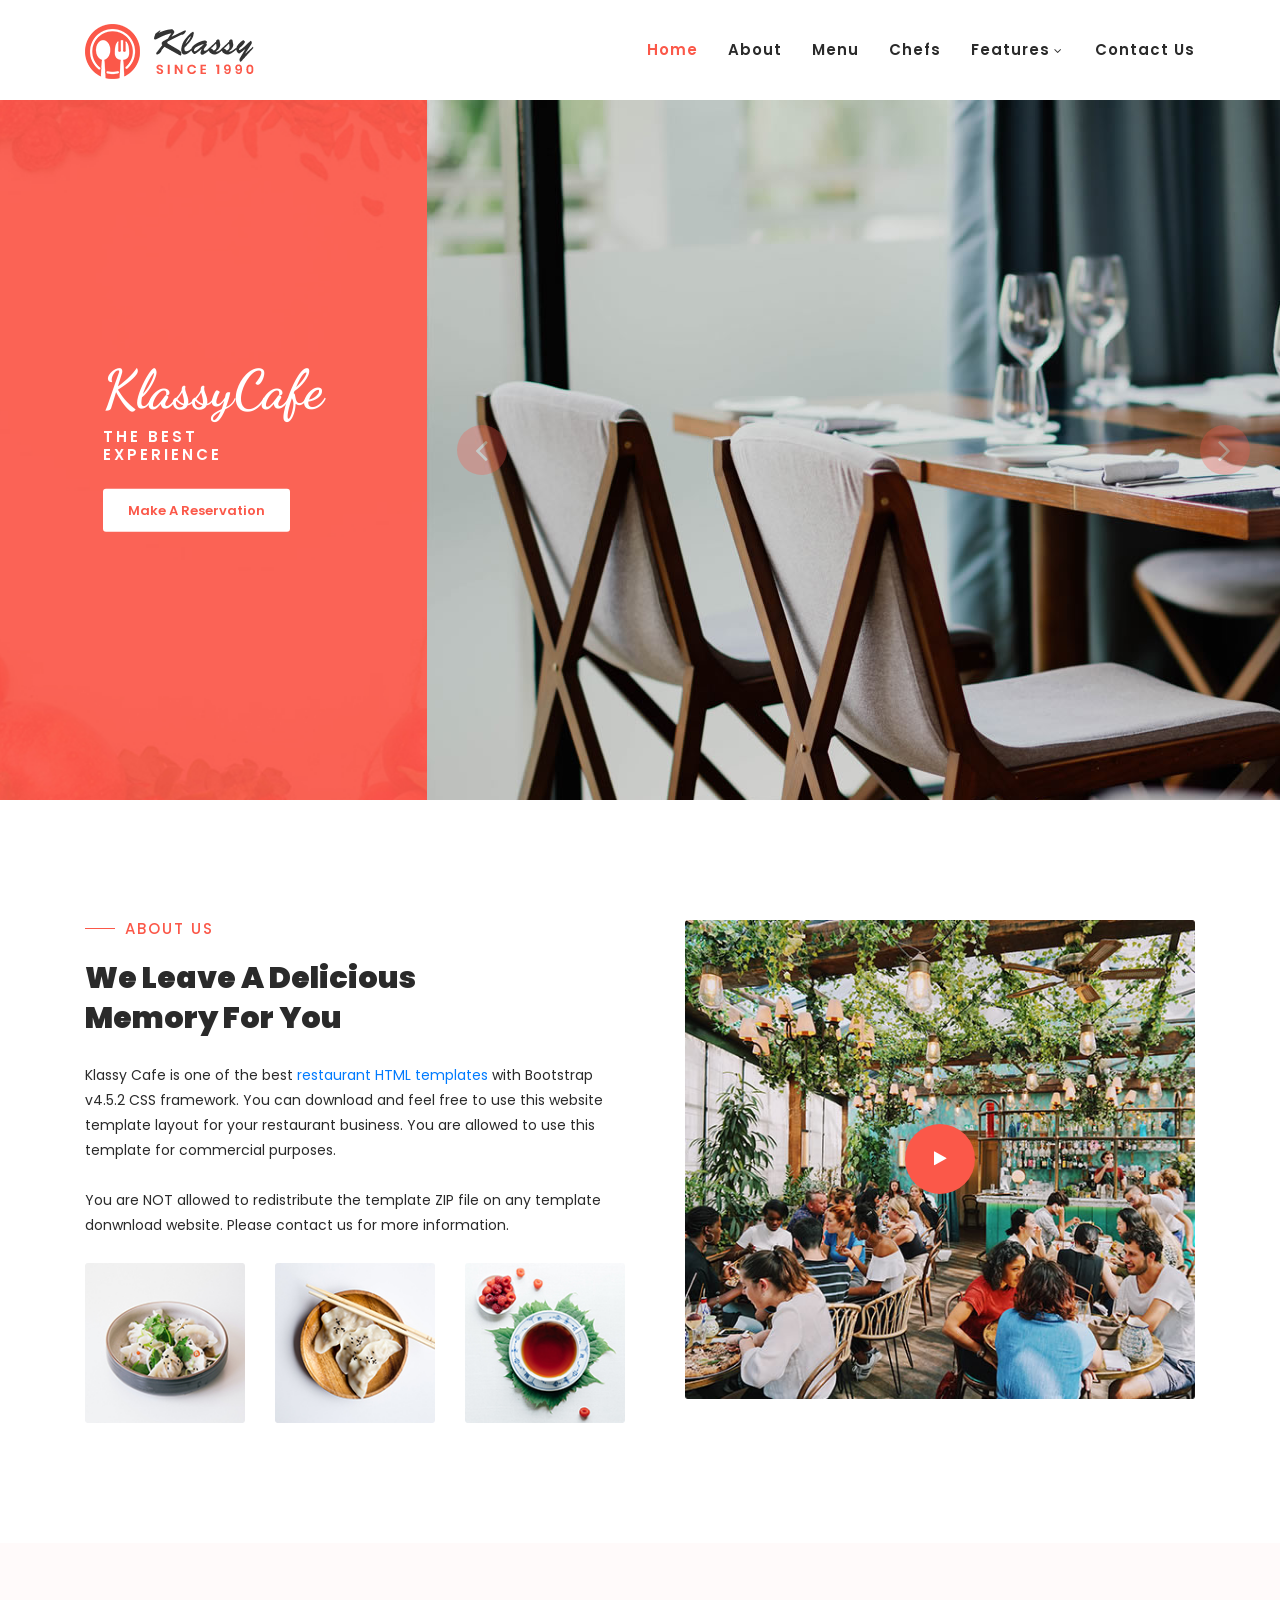
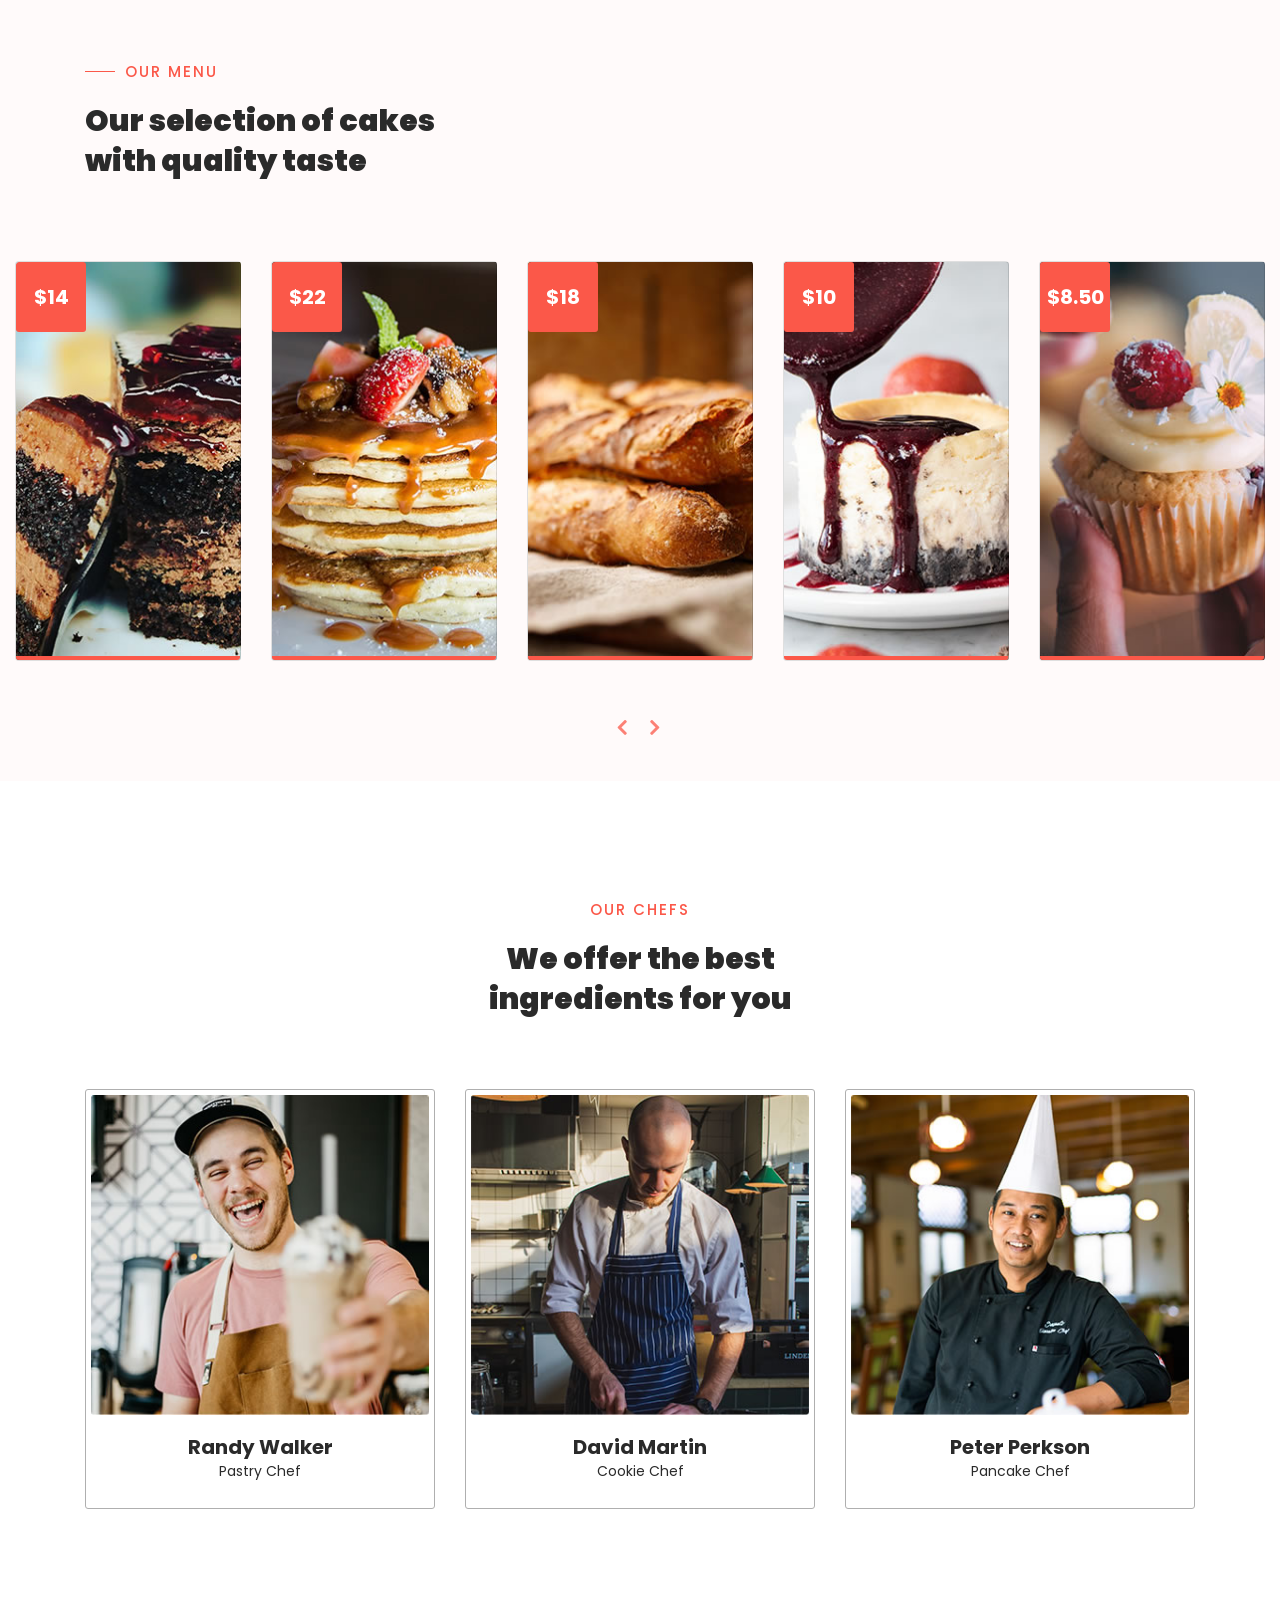
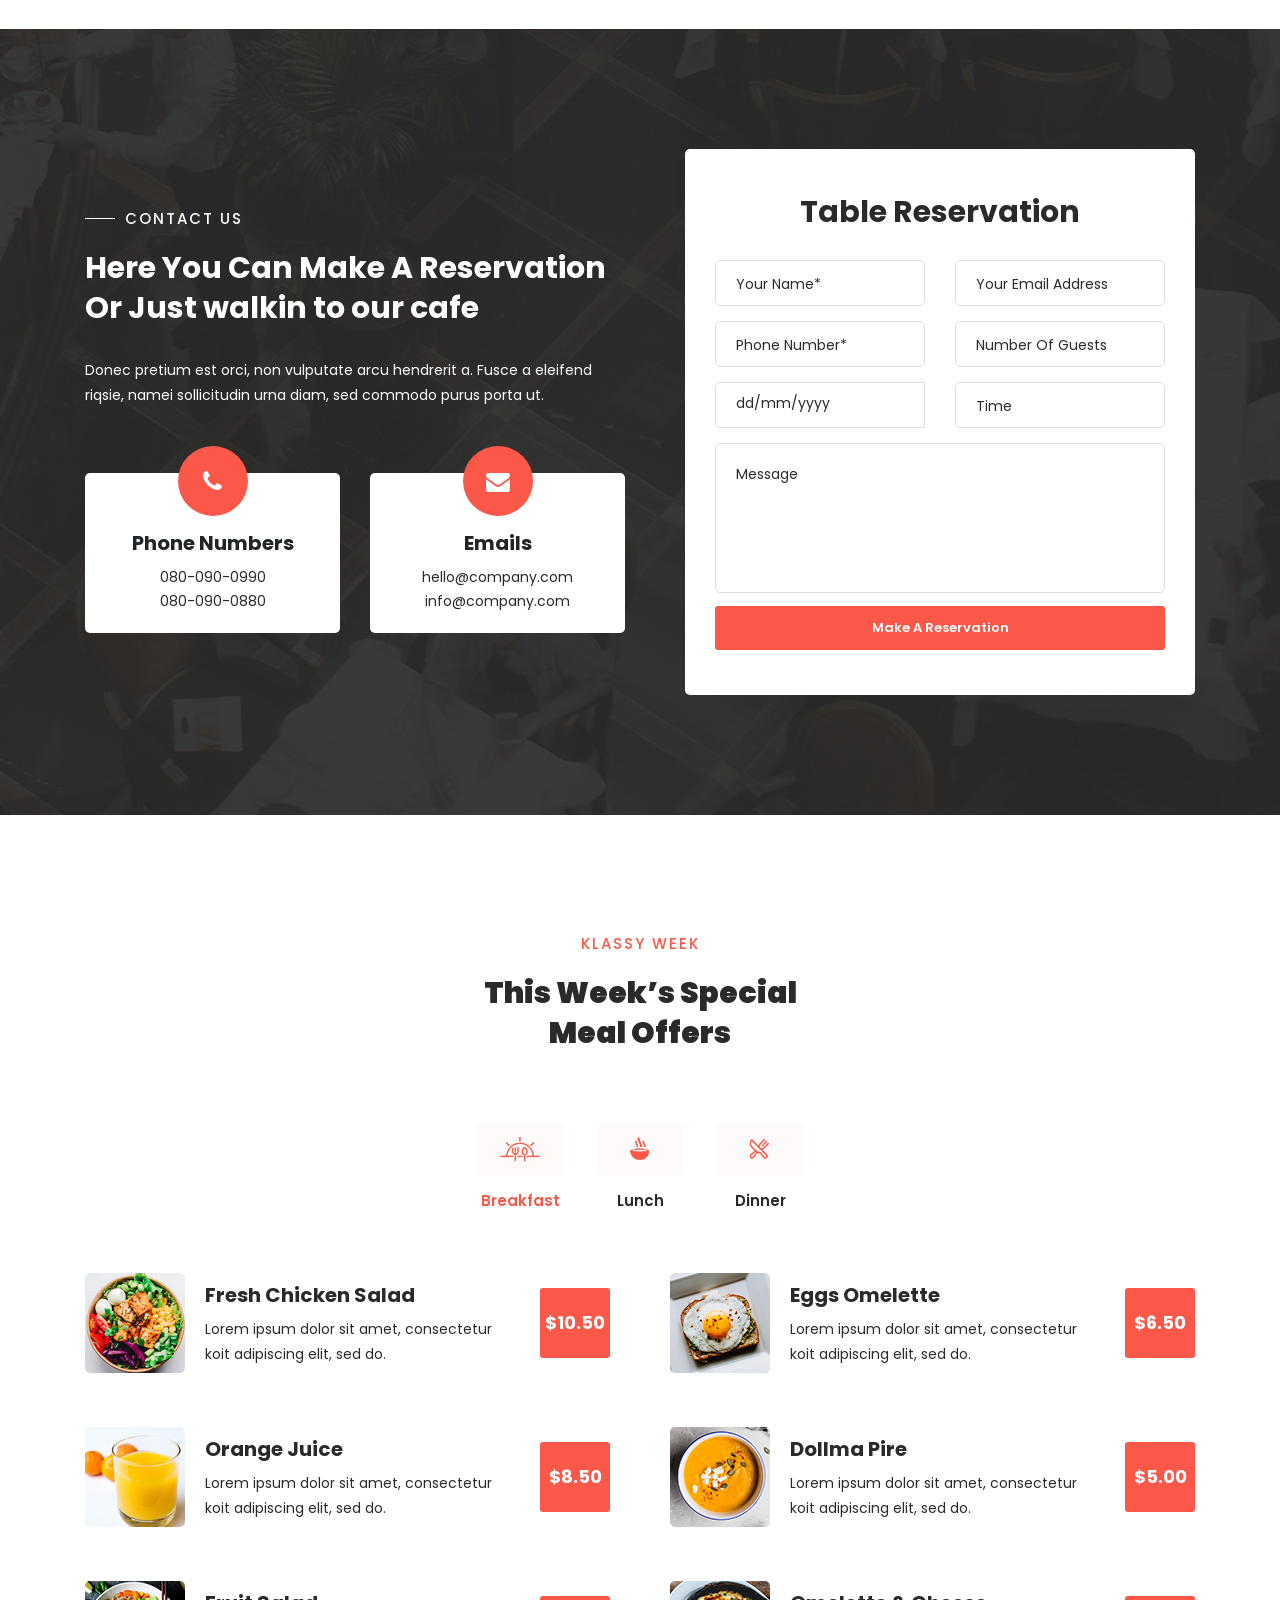
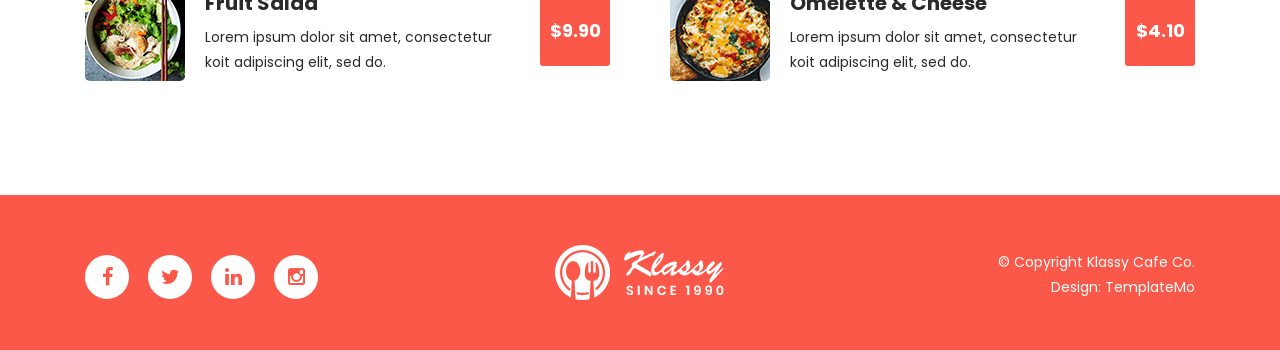
==== programmer/templatemo_558_klassy_cafe/index.html @ 910078c1 "Add files via upload" ====
<!DOCTYPE html>
<html lang="en">

  <head>

    <meta charset="utf-8">
    <meta name="viewport" content="width=device-width, initial-scale=1, shrink-to-fit=no">
    <meta name="description" content="">
    <meta name="author" content="">
    <link href="https://fonts.googleapis.com/css?family=Poppins:100,200,300,400,500,600,700,800,900&display=swap" rel="stylesheet">
    <link href="https://fonts.googleapis.com/css2?family=Dancing+Script:wght@400;500;600;700&display=swap" rel="stylesheet">

    <title>Klassy Cafe - Restaurant HTML Template</title>
<!--
    
TemplateMo 558 Klassy Cafe

https://templatemo.com/tm-558-klassy-cafe

-->
    <!-- Additional CSS Files -->
    <link rel="stylesheet" type="text/css" href="assets/css/bootstrap.min.css">

    <link rel="stylesheet" type="text/css" href="assets/css/font-awesome.css">

    <link rel="stylesheet" href="assets/css/templatemo-klassy-cafe.css">

    <link rel="stylesheet" href="assets/css/owl-carousel.css">

    <link rel="stylesheet" href="assets/css/lightbox.css">

    </head>
    
    <body>
    
    <!-- ***** Preloader Start ***** -->
    <div id="preloader">
        <div class="jumper">
            <div></div>
            <div></div>
            <div></div>
        </div>
    </div>  
    <!-- ***** Preloader End ***** -->
    
    
    <!-- ***** Header Area Start ***** -->
    <header class="header-area header-sticky">
        <div class="container">
            <div class="row">
                <div class="col-12">
                    <nav class="main-nav">
                        <!-- ***** Logo Start ***** -->
                        <a href="index.html" class="logo">
                            <img src="assets/images/klassy-logo.png" align="klassy cafe html template">
                        </a>
                        <!-- ***** Logo End ***** -->
                        <!-- ***** Menu Start ***** -->
                        <ul class="nav">
                            <li class="scroll-to-section"><a href="#top" class="active">Home</a></li>
                            <li class="scroll-to-section"><a href="#about">About</a></li>
                           	
                        <!-- 
                            <li class="submenu">
                                <a href="javascript:;">Drop Down</a>
                                <ul>
                                    <li><a href="#">Drop Down Page 1</a></li>
                                    <li><a href="#">Drop Down Page 2</a></li>
                                    <li><a href="#">Drop Down Page 3</a></li>
                                </ul>
                            </li>
                        -->
                            <li class="scroll-to-section"><a href="#menu">Menu</a></li>
                            <li class="scroll-to-section"><a href="#chefs">Chefs</a></li> 
                            <li class="submenu">
                                <a href="javascript:;">Features</a>
                                <ul>
                                    <li><a href="#">Features Page 1</a></li>
                                    <li><a href="#">Features Page 2</a></li>
                                    <li><a href="#">Features Page 3</a></li>
                                    <li><a href="#">Features Page 4</a></li>
                                </ul>
                            </li>
                            <!-- <li class=""><a rel="sponsored" href="https://templatemo.com" target="_blank">External URL</a></li> -->
                            <li class="scroll-to-section"><a href="#reservation">Contact Us</a></li> 
                        </ul>        
                        <a class='menu-trigger'>
                            <span>Menu</span>
                        </a>
                        <!-- ***** Menu End ***** -->
                    </nav>
                </div>
            </div>
        </div>
    </header>
    <!-- ***** Header Area End ***** -->

    <!-- ***** Main Banner Area Start ***** -->
    <div id="top">
        <div class="container-fluid">
            <div class="row">
                <div class="col-lg-4">
                    <div class="left-content">
                        <div class="inner-content">
                            <h4>KlassyCafe</h4>
                            <h6>THE BEST EXPERIENCE</h6>
                            <div class="main-white-button scroll-to-section">
                                <a href="#reservation">Make A Reservation</a>
                            </div>
                        </div>
                    </div>
                </div>
                <div class="col-lg-8">
                    <div class="main-banner header-text">
                        <div class="Modern-Slider">
                          <!-- Item -->
                          <div class="item">
                            <div class="img-fill">
                                <img src="assets/images/slide-01.jpg" alt="">
                            </div>
                          </div>
                          <!-- // Item -->
                          <!-- Item -->
                          <div class="item">
                            <div class="img-fill">
                                <img src="assets/images/slide-02.jpg" alt="">
                            </div>
                          </div>
                          <!-- // Item -->
                          <!-- Item -->
                          <div class="item">
                            <div class="img-fill">
                                <img src="assets/images/slide-03.jpg" alt="">
                            </div>
                          </div>
                          <!-- // Item -->
                        </div>
                    </div>
                </div>
            </div>
        </div>
    </div>
    <!-- ***** Main Banner Area End ***** -->

    <!-- ***** About Area Starts ***** -->
    <section class="section" id="about">
        <div class="container">
            <div class="row">
                <div class="col-lg-6 col-md-6 col-xs-12">
                    <div class="left-text-content">
                        <div class="section-heading">
                            <h6>About Us</h6>
                            <h2>We Leave A Delicious Memory For You</h2>
                        </div>
                        <p>Klassy Cafe is one of the best <a href="https://templatemo.com/tag/restaurant" target="_blank" rel="sponsored">restaurant HTML templates</a> with Bootstrap v4.5.2 CSS framework. You can download and feel free to use this website template layout for your restaurant business. You are allowed to use this template for commercial purposes. <br><br>You are NOT allowed to redistribute the template ZIP file on any template donwnload website. Please contact us for more information.</p>
                        <div class="row">
                            <div class="col-4">
                                <img src="assets/images/about-thumb-01.jpg" alt="">
                            </div>
                            <div class="col-4">
                                <img src="assets/images/about-thumb-02.jpg" alt="">
                            </div>
                            <div class="col-4">
                                <img src="assets/images/about-thumb-03.jpg" alt="">
                            </div>
                        </div>
                    </div>
                </div>
                <div class="col-lg-6 col-md-6 col-xs-12">
                    <div class="right-content">
                        <div class="thumb">
                            <a rel="nofollow" href="http://youtube.com"><i class="fa fa-play"></i></a>
                            <img src="assets/images/about-video-bg.jpg" alt="">
                        </div>
                    </div>
                </div>
            </div>
        </div>
    </section>
    <!-- ***** About Area Ends ***** -->

    <!-- ***** Menu Area Starts ***** -->
    <section class="section" id="menu">
        <div class="container">
            <div class="row">
                <div class="col-lg-4">
                    <div class="section-heading">
                        <h6>Our Menu</h6>
                        <h2>Our selection of cakes with quality taste</h2>
                    </div>
                </div>
            </div>
        </div>
        <div class="menu-item-carousel">
            <div class="col-lg-12">
                <div class="owl-menu-item owl-carousel">
                    <div class="item">
                        <div class='card card1'>
                            <div class="price"><h6>$14</h6></div>
                            <div class='info'>
                              <h1 class='title'>Chocolate Cake</h1>
                              <p class='description'>Lorem ipsum dolor sit amet, consectetur adipiscing elit, sedii do eiusmod teme.</p>
                              <div class="main-text-button">
                                  <div class="scroll-to-section"><a href="#reservation">Make Reservation <i class="fa fa-angle-down"></i></a></div>
                              </div>
                            </div>
                        </div>
                    </div>
                    <div class="item">
                        <div class='card card2'>
                            <div class="price"><h6>$22</h6></div>
                            <div class='info'>
                              <h1 class='title'>Klassy Pancake</h1>
                              <p class='description'>Lorem ipsum dolor sit amet, consectetur adipiscing elit, sedii do eiusmod teme.</p>
                              <div class="main-text-button">
                                  <div class="scroll-to-section"><a href="#reservation">Make Reservation <i class="fa fa-angle-down"></i></a></div>
                              </div>
                            </div>
                        </div>
                    </div>
                    <div class="item">
                        <div class='card card3'>
                            <div class="price"><h6>$18</h6></div>
                            <div class='info'>
                              <h1 class='title'>Tall Klassy Bread</h1>
                              <p class='description'>Lorem ipsum dolor sit amet, consectetur adipiscing elit, sedii do eiusmod teme.</p>
                              <div class="main-text-button">
                                  <div class="scroll-to-section"><a href="#reservation">Make Reservation <i class="fa fa-angle-down"></i></a></div>
                              </div>
                            </div>
                        </div>
                    </div>
                    <div class="item">
                        <div class='card card4'>
                            <div class="price"><h6>$10</h6></div>
                            <div class='info'>
                              <h1 class='title'>Blueberry CheeseCake</h1>
                              <p class='description'>Lorem ipsum dolor sit amet, consectetur adipiscing elit, sedii do eiusmod teme.</p>
                              <div class="main-text-button">
                                  <div class="scroll-to-section"><a href="#reservation">Make Reservation <i class="fa fa-angle-down"></i></a></div>
                              </div>
                            </div>
                        </div>
                    </div>
                    <div class="item">
                        <div class='card card5'>
                            <div class="price"><h6>$8.50</h6></div>
                            <div class='info'>
                              <h1 class='title'>Klassy Cup Cake</h1>
                              <p class='description'>Lorem ipsum dolor sit amet, consectetur adipiscing elit, sedii do eiusmod teme.</p>
                              <div class="main-text-button">
                                  <div class="scroll-to-section"><a href="#reservation">Make Reservation <i class="fa fa-angle-down"></i></a></div>
                              </div>
                            </div>
                        </div>
                    </div>
                    <div class="item">
                        <div class='card card3'>
                            <div class="price"><h6>$7.25</h6></div>
                            <div class='info'>
                              <h1 class='title'>Klassic Cake</h1>
                              <p class='description'>Lorem ipsum dolor sit amet, consectetur adipiscing elit, sedii do eiusmod teme.</p>
                              <div class="main-text-button">
                                  <div class="scroll-to-section"><a href="#reservation">Make Reservation <i class="fa fa-angle-down"></i></a></div>
                              </div>
                            </div>
                        </div>
                    </div>
                </div>
            </div>
        </div>
    </section>
    <!-- ***** Menu Area Ends ***** -->

    <!-- ***** Chefs Area Starts ***** -->
    <section class="section" id="chefs">
        <div class="container">
            <div class="row">
                <div class="col-lg-4 offset-lg-4 text-center">
                    <div class="section-heading">
                        <h6>Our Chefs</h6>
                        <h2>We offer the best ingredients for you</h2>
                    </div>
                </div>
            </div>
            <div class="row">
                <div class="col-lg-4">
                    <div class="chef-item">
                        <div class="thumb">
                            <div class="overlay"></div>
                            <ul class="social-icons">
                                <li><a href="#"><i class="fa fa-facebook"></i></a></li>
                                <li><a href="#"><i class="fa fa-twitter"></i></a></li>
                                <li><a href="#"><i class="fa fa-instagram"></i></a></li>
                            </ul>
                            <img src="assets/images/chefs-01.jpg" alt="Chef #1">
                        </div>
                        <div class="down-content">
                            <h4>Randy Walker</h4>
                            <span>Pastry Chef</span>
                        </div>
                    </div>
                </div>
                <div class="col-lg-4">
                    <div class="chef-item">
                        <div class="thumb">
                            <div class="overlay"></div>
                            <ul class="social-icons">
                                <li><a href="#"><i class="fa fa-facebook"></i></a></li>
                                <li><a href="#"><i class="fa fa-twitter"></i></a></li>
                                <li><a href="#"><i class="fa fa-behance"></i></a></li>
                            </ul>
                            <img src="assets/images/chefs-02.jpg" alt="Chef #2">
                        </div>
                        <div class="down-content">
                            <h4>David Martin</h4>
                            <span>Cookie Chef</span>
                        </div>
                    </div>
                </div>
                <div class="col-lg-4">
                    <div class="chef-item">
                        <div class="thumb">
                            <div class="overlay"></div>
                            <ul class="social-icons">
                                <li><a href="#"><i class="fa fa-facebook"></i></a></li>
                                <li><a href="#"><i class="fa fa-twitter"></i></a></li>
                                <li><a href="#"><i class="fa fa-google"></i></a></li>
                            </ul>
                            <img src="assets/images/chefs-03.jpg" alt="Chef #3">
                        </div>
                        <div class="down-content">
                            <h4>Peter Perkson</h4>
                            <span>Pancake Chef</span>
                        </div>
                    </div>
                </div>
            </div>
        </div>
    </section>
    <!-- ***** Chefs Area Ends ***** -->

    <!-- ***** Reservation Us Area Starts ***** -->
    <section class="section" id="reservation">
        <div class="container">
            <div class="row">
                <div class="col-lg-6 align-self-center">
                    <div class="left-text-content">
                        <div class="section-heading">
                            <h6>Contact Us</h6>
                            <h2>Here You Can Make A Reservation Or Just walkin to our cafe</h2>
                        </div>
                        <p>Donec pretium est orci, non vulputate arcu hendrerit a. Fusce a eleifend riqsie, namei sollicitudin urna diam, sed commodo purus porta ut.</p>
                        <div class="row">
                            <div class="col-lg-6">
                                <div class="phone">
                                    <i class="fa fa-phone"></i>
                                    <h4>Phone Numbers</h4>
                                    <span><a href="#">080-090-0990</a><br><a href="#">080-090-0880</a></span>
                                </div>
                            </div>
                            <div class="col-lg-6">
                                <div class="message">
                                    <i class="fa fa-envelope"></i>
                                    <h4>Emails</h4>
                                    <span><a href="#">hello@company.com</a><br><a href="#">info@company.com</a></span>
                                </div>
                            </div>
                        </div>
                    </div>
                </div>
                <div class="col-lg-6">
                    <div class="contact-form">
                        <form id="contact" action="" method="post">
                          <div class="row">
                            <div class="col-lg-12">
                                <h4>Table Reservation</h4>
                            </div>
                            <div class="col-lg-6 col-sm-12">
                              <fieldset>
                                <input name="name" type="text" id="name" placeholder="Your Name*" required="">
                              </fieldset>
                            </div>
                            <div class="col-lg-6 col-sm-12">
                              <fieldset>
                              <input name="email" type="text" id="email" pattern="[^ @]*@[^ @]*" placeholder="Your Email Address" required="">
                            </fieldset>
                            </div>
                            <div class="col-lg-6 col-sm-12">
                              <fieldset>
                                <input name="phone" type="text" id="phone" placeholder="Phone Number*" required="">
                              </fieldset>
                            </div>
                            <div class="col-md-6 col-sm-12">
                              <fieldset>
                                <select value="number-guests" name="number-guests" id="number-guests">
                                    <option value="number-guests">Number Of Guests</option>
                                    <option name="1" id="1">1</option>
                                    <option name="2" id="2">2</option>
                                    <option name="3" id="3">3</option>
                                    <option name="4" id="4">4</option>
                                    <option name="5" id="5">5</option>
                                    <option name="6" id="6">6</option>
                                    <option name="7" id="7">7</option>
                                    <option name="8" id="8">8</option>
                                    <option name="9" id="9">9</option>
                                    <option name="10" id="10">10</option>
                                    <option name="11" id="11">11</option>
                                    <option name="12" id="12">12</option>
                                </select>
                              </fieldset>
                            </div>
                            <div class="col-lg-6">
                                <div id="filterDate2">    
                                  <div class="input-group date" data-date-format="dd/mm/yyyy">
                                    <input  name="date" id="date" type="text" class="form-control" placeholder="dd/mm/yyyy">
                                    <div class="input-group-addon" >
                                      <span class="glyphicon glyphicon-th"></span>
                                    </div>
                                  </div>
                                </div>   
                            </div>
                            <div class="col-md-6 col-sm-12">
                              <fieldset>
                                <select value="time" name="time" id="time">
                                    <option value="time">Time</option>
                                    <option name="Breakfast" id="Breakfast">Breakfast</option>
                                    <option name="Lunch" id="Lunch">Lunch</option>
                                    <option name="Dinner" id="Dinner">Dinner</option>
                                </select>
                              </fieldset>
                            </div>
                            <div class="col-lg-12">
                              <fieldset>
                                <textarea name="message" rows="6" id="message" placeholder="Message" required=""></textarea>
                              </fieldset>
                            </div>
                            <div class="col-lg-12">
                              <fieldset>
                                <button type="submit" id="form-submit" class="main-button-icon">Make A Reservation</button>
                              </fieldset>
                            </div>
                          </div>
                        </form>
                    </div>
                </div>
            </div>
        </div>
    </section>
    <!-- ***** Reservation Area Ends ***** -->

    <!-- ***** Menu Area Starts ***** -->
    <section class="section" id="offers">
        <div class="container">
            <div class="row">
                <div class="col-lg-4 offset-lg-4 text-center">
                    <div class="section-heading">
                        <h6>Klassy Week</h6>
                        <h2>This Week’s Special Meal Offers</h2>
                    </div>
                </div>
            </div>
            <div class="row">
                <div class="col-lg-12">
                    <div class="row" id="tabs">
                        <div class="col-lg-12">
                            <div class="heading-tabs">
                                <div class="row">
                                    <div class="col-lg-6 offset-lg-3">
                                        <ul>
                                          <li><a href='#tabs-1'><img src="assets/images/tab-icon-01.png" alt="">Breakfast</a></li>
                                          <li><a href='#tabs-2'><img src="assets/images/tab-icon-02.png" alt="">Lunch</a></a></li>
                                          <li><a href='#tabs-3'><img src="assets/images/tab-icon-03.png" alt="">Dinner</a></a></li>
                                        </ul>
                                    </div>
                                </div>
                            </div>
                        </div>
                        <div class="col-lg-12">
                            <section class='tabs-content'>
                                <article id='tabs-1'>
                                    <div class="row">
                                        <div class="col-lg-6">
                                            <div class="row">
                                                <div class="left-list">
                                                    <div class="col-lg-12">
                                                        <div class="tab-item">
                                                            <img src="assets/images/tab-item-01.png" alt="">
                                                            <h4>Fresh Chicken Salad</h4>
                                                            <p>Lorem ipsum dolor sit amet, consectetur koit adipiscing elit, sed do.</p>
                                                            <div class="price">
                                                                <h6>$10.50</h6>
                                                            </div>
                                                        </div>
                                                    </div>
                                                    <div class="col-lg-12">
                                                        <div class="tab-item">
                                                            <img src="assets/images/tab-item-02.png" alt="">
                                                            <h4>Orange Juice</h4>
                                                            <p>Lorem ipsum dolor sit amet, consectetur koit adipiscing elit, sed do.</p>
                                                            <div class="price">
                                                                <h6>$8.50</h6>
                                                            </div>
                                                        </div>
                                                    </div>
                                                    <div class="col-lg-12">
                                                        <div class="tab-item">
                                                            <img src="assets/images/tab-item-03.png" alt="">
                                                            <h4>Fruit Salad</h4>
                                                            <p>Lorem ipsum dolor sit amet, consectetur koit adipiscing elit, sed do.</p>
                                                            <div class="price">
                                                                <h6>$9.90</h6>
                                                            </div>
                                                        </div>
                                                    </div>
                                                </div>
                                            </div>
                                        </div>
                                        <div class="col-lg-6">
                                            <div class="row">
                                                <div class="right-list">
                                                    <div class="col-lg-12">
                                                        <div class="tab-item">
                                                            <img src="assets/images/tab-item-04.png" alt="">
                                                            <h4>Eggs Omelette</h4>
                                                            <p>Lorem ipsum dolor sit amet, consectetur koit adipiscing elit, sed do.</p>
                                                            <div class="price">
                                                                <h6>$6.50</h6>
                                                            </div>
                                                        </div>
                                                    </div>
                                                    <div class="col-lg-12">
                                                        <div class="tab-item">
                                                            <img src="assets/images/tab-item-05.png" alt="">
                                                            <h4>Dollma Pire</h4>
                                                            <p>Lorem ipsum dolor sit amet, consectetur koit adipiscing elit, sed do.</p>
                                                            <div class="price">
                                                                <h6>$5.00</h6>
                                                            </div>
                                                        </div>
                                                    </div>
                                                    <div class="col-lg-12">
                                                        <div class="tab-item">
                                                            <img src="assets/images/tab-item-06.png" alt="">
                                                            <h4>Omelette & Cheese</h4>
                                                            <p>Lorem ipsum dolor sit amet, consectetur koit adipiscing elit, sed do.</p>
                                                            <div class="price">
                                                                <h6>$4.10</h6>
                                                            </div>
                                                        </div>
                                                    </div>
                                                </div>
                                            </div>
                                        </div>
                                    </div>
                                </article>  
                                <article id='tabs-2'>
                                    <div class="row">
                                        <div class="col-lg-6">
                                            <div class="row">
                                                <div class="left-list">
                                                    <div class="col-lg-12">
                                                        <div class="tab-item">
                                                            <img src="assets/images/tab-item-04.png" alt="">
                                                            <h4>Eggs Omelette</h4>
                                                            <p>Lorem ipsum dolor sit amet, consectetur koit adipiscing elit, sed do.</p>
                                                            <div class="price">
                                                                <h6>$14</h6>
                                                            </div>
                                                        </div>
                                                    </div>
                                                    <div class="col-lg-12">
                                                        <div class="tab-item">
                                                            <img src="assets/images/tab-item-05.png" alt="">
                                                            <h4>Dollma Pire</h4>
                                                            <p>Lorem ipsum dolor sit amet, consectetur koit adipiscing elit, sed do.</p>
                                                            <div class="price">
                                                                <h6>$18</h6>
                                                            </div>
                                                        </div>
                                                    </div>
                                                    <div class="col-lg-12">
                                                        <div class="tab-item">
                                                            <img src="assets/images/tab-item-06.png" alt="">
                                                            <h4>Omelette & Cheese</h4>
                                                            <p>Lorem ipsum dolor sit amet, consectetur koit adipiscing elit, sed do.</p>
                                                            <div class="price">
                                                                <h6>$22</h6>
                                                            </div>
                                                        </div>
                                                    </div>
                                                </div>
                                            </div>
                                        </div>
                                        <div class="col-lg-6">
                                            <div class="row">
                                                <div class="right-list">
                                                    <div class="col-lg-12">
                                                        <div class="tab-item">
                                                            <img src="assets/images/tab-item-01.png" alt="">
                                                            <h4>Fresh Chicken Salad</h4>
                                                            <p>Lorem ipsum dolor sit amet, consectetur koit adipiscing elit, sed do.</p>
                                                            <div class="price">
                                                                <h6>$10</h6>
                                                            </div>
                                                        </div>
                                                    </div>
                                                    <div class="col-lg-12">
                                                        <div class="tab-item">
                                                            <img src="assets/images/tab-item-02.png" alt="">
                                                            <h4>Orange Juice</h4>
                                                            <p>Lorem ipsum dolor sit amet, consectetur koit adipiscing elit, sed do.</p>
                                                            <div class="price">
                                                                <h6>$20</h6>
                                                            </div>
                                                        </div>
                                                    </div>
                                                    <div class="col-lg-12">
                                                        <div class="tab-item">
                                                            <img src="assets/images/tab-item-03.png" alt="">
                                                            <h4>Fruit Salad</h4>
                                                            <p>Lorem ipsum dolor sit amet, consectetur koit adipiscing elit, sed do.</p>
                                                            <div class="price">
                                                                <h6>$30</h6>
                                                            </div>
                                                        </div>
                                                    </div>
                                                </div>
                                            </div>
                                        </div>
                                    </div>
                                </article>  
                                <article id='tabs-3'>
                                    <div class="row">
                                        <div class="col-lg-6">
                                            <div class="row">
                                                <div class="left-list">
                                                    <div class="col-lg-12">
                                                        <div class="tab-item">
                                                            <img src="assets/images/tab-item-05.png" alt="">
                                                            <h4>Eggs Omelette</h4>
                                                            <p>Lorem ipsum dolor sit amet, consectetur koit adipiscing elit, sed do.</p>
                                                            <div class="price">
                                                                <h6>$14</h6>
                                                            </div>
                                                        </div>
                                                    </div>
                                                    <div class="col-lg-12">
                                                        <div class="tab-item">
                                                            <img src="assets/images/tab-item-03.png" alt="">
                                                            <h4>Orange Juice</h4>
                                                            <p>Lorem ipsum dolor sit amet, consectetur koit adipiscing elit, sed do.</p>
                                                            <div class="price">
                                                                <h6>$18</h6>
                                                            </div>
                                                        </div>
                                                    </div>
                                                    <div class="col-lg-12">
                                                        <div class="tab-item">
                                                            <img src="assets/images/tab-item-02.png" alt="">
                                                            <h4>Fruit Salad</h4>
                                                            <p>Lorem ipsum dolor sit amet, consectetur koit adipiscing elit, sed do.</p>
                                                            <div class="price">
                                                                <h6>$10</h6>
                                                            </div>
                                                        </div>
                                                    </div>
                                                </div>
                                            </div>
                                        </div>
                                        <div class="col-lg-6">
                                            <div class="row">
                                                <div class="right-list">
                                                    <div class="col-lg-12">
                                                        <div class="tab-item">
                                                            <img src="assets/images/tab-item-06.png" alt="">
                                                            <h4>Fresh Chicken Salad</h4>
                                                            <p>Lorem ipsum dolor sit amet, consectetur koit adipiscing elit, sed do.</p>
                                                            <div class="price">
                                                                <h6>$8.50</h6>
                                                            </div>
                                                        </div>
                                                    </div>
                                                    <div class="col-lg-12">
                                                        <div class="tab-item">
                                                            <img src="assets/images/tab-item-01.png" alt="">
                                                            <h4>Dollma Pire</h4>
                                                            <p>Lorem ipsum dolor sit amet, consectetur koit adipiscing elit, sed do.</p>
                                                            <div class="price">
                                                                <h6>$9</h6>
                                                            </div>
                                                        </div>
                                                    </div>
                                                    <div class="col-lg-12">
                                                        <div class="tab-item">
                                                            <img src="assets/images/tab-item-04.png" alt="">
                                                            <h4>Omelette & Cheese</h4>
                                                            <p>Lorem ipsum dolor sit amet, consectetur koit adipiscing elit, sed do.</p>
                                                            <div class="price">
                                                                <h6>$11</h6>
                                                            </div>
                                                        </div>
                                                    </div>
                                                </div>
                                            </div>
                                        </div>
                                    </div>
                                </article>   
                            </section>
                        </div>
                    </div>
                </div>
            </div>
        </div>
    </section>
    <!-- ***** Chefs Area Ends ***** --> 
    
    <!-- ***** Footer Start ***** -->
    <footer>
        <div class="container">
            <div class="row">
                <div class="col-lg-4 col-xs-12">
                    <div class="right-text-content">
                            <ul class="social-icons">
                                <li><a href="#"><i class="fa fa-facebook"></i></a></li>
                                <li><a href="#"><i class="fa fa-twitter"></i></a></li>
                                <li><a href="#"><i class="fa fa-linkedin"></i></a></li>
                                <li><a href="#"><i class="fa fa-instagram"></i></a></li>
                            </ul>
                    </div>
                </div>
                <div class="col-lg-4">
                    <div class="logo">
                        <a href="index.html"><img src="assets/images/white-logo.png" alt=""></a>
                    </div>
                </div>
                <div class="col-lg-4 col-xs-12">
                    <div class="left-text-content">
                        <p>© Copyright Klassy Cafe Co.
                        
                        <br>Design: TemplateMo</p>
                    </div>
                </div>
            </div>
        </div>
    </footer>

    <!-- jQuery -->
    <script src="assets/js/jquery-2.1.0.min.js"></script>

    <!-- Bootstrap -->
    <script src="assets/js/popper.js"></script>
    <script src="assets/js/bootstrap.min.js"></script>

    <!-- Plugins -->
    <script src="assets/js/owl-carousel.js"></script>
    <script src="assets/js/accordions.js"></script>
    <script src="assets/js/datepicker.js"></script>
    <script src="assets/js/scrollreveal.min.js"></script>
    <script src="assets/js/waypoints.min.js"></script>
    <script src="assets/js/jquery.counterup.min.js"></script>
    <script src="assets/js/imgfix.min.js"></script> 
    <script src="assets/js/slick.js"></script> 
    <script src="assets/js/lightbox.js"></script> 
    <script src="assets/js/isotope.js"></script> 
    
    <!-- Global Init -->
    <script src="assets/js/custom.js"></script>
    <script>

        $(function() {
            var selectedClass = "";
            $("p").click(function(){
            selectedClass = $(this).attr("data-rel");
            $("#portfolio").fadeTo(50, 0.1);
                $("#portfolio div").not("."+selectedClass).fadeOut();
            setTimeout(function() {
              $("."+selectedClass).fadeIn();
              $("#portfolio").fadeTo(50, 1);
            }, 500);
                
            });
        });

    </script>
  </body>
</html>
---- programmer/templatemo_558_klassy_cafe/assets/css/templatemo-klassy-cafe.css ----
/*

TemplateMo 558 Klassy Cafe

https://templatemo.com/tm-558-klassy-cafe

*/

/* ---------------------------------------------
Table of contents
------------------------------------------------
01. font & reset css
02. reset
03. global styles
04. header
05. banner
06. features
07. testimonials
08. contact
09. footer
10. preloader
11. search
12. portfolio

--------------------------------------------- */
/* 
---------------------------------------------
font & reset css
--------------------------------------------- 
*/
@import url("https://fonts.googleapis.com/css?family=Poppins:100,200,300,400,500,600,700,800,900");
/* 
---------------------------------------------
reset
--------------------------------------------- 
*/
html, body, div, span, applet, object, iframe, h1, h2, h3, h4, h5, h6, p, blockquote, div
pre, a, abbr, acronym, address, big, cite, code, del, dfn, em, font, img, ins, kbd, q,
s, samp, small, strike, strong, sub, sup, tt, var, b, u, i, center, dl, dt, dd, ol, ul, li,
figure, header, nav, section, article, aside, footer, figcaption {
  margin: 0;
  padding: 0;
  border: 0;
  outline: 0;
}

.clearfix:after {
  content: ".";
  display: block;
  clear: both;
  visibility: hidden;
  line-height: 0;
  height: 0;
}

.clearfix {
  display: inline-block;
}

html[xmlns] .clearfix {
  display: block;
}

* html .clearfix {
  height: 1%;
}

ul, li {
  padding: 0;
  margin: 0;
  list-style: none;
}

header, nav, section, article, aside, footer, hgroup {
  display: block;
}

* {
  box-sizing: border-box;
}

html, body {
  font-family: 'Poppins', sans-serif;
  font-weight: 400;
  background-color: #fff;
  font-size: 16px;
  -ms-text-size-adjust: 100%;
  -webkit-font-smoothing: antialiased;
  -moz-osx-font-smoothing: grayscale;
}

a {
  text-decoration: none !important;
}

h1, h2, h3, h4, h5, h6 {
  margin-top: 0px;
  margin-bottom: 0px;
}

ul {
  margin-bottom: 0px;
}

p {
  font-size: 14px;
  line-height: 25px;
  color: #2a2a2a;
}

/* 
---------------------------------------------
global styles
--------------------------------------------- 
*/
html,
body {
  background: #fff;
  font-family: 'Poppins', sans-serif;
}

::selection {
  background: #fb5849;
  color: #fff;
}

::-moz-selection {
  background: #fb5849;
  color: #fff;
}

@media (max-width: 991px) {
  html, body {
    overflow-x: hidden;
  }
  .mobile-top-fix {
    margin-top: 30px;
    margin-bottom: 0px;
  }
  .mobile-bottom-fix {
    margin-bottom: 30px;
  }
  .mobile-bottom-fix-big {
    margin-bottom: 60px;
  }
}

.main-white-button a {
  font-size: 13px;
  color: #fb5849;
  background-color: #fff;
  padding: 12px 25px;
  display: inline-block;
  border-radius: 3px;
  font-weight: 600;
  transition: all .3s;
}

.main-white-button a:hover {
  opacity: 0.9;
}

.main-text-button a {
  font-size: 13px;
  color: #fff;
  font-weight: 600;
  transition: all .3s;
}

.main-text-button a:hover {
  opacity: 0.9;
}

.section-heading h6 {
  position: relative;
  font-size: 15px;
  color: #fb5849;
  font-weight: 500;
  letter-spacing: 2px;
  text-transform: uppercase;
  padding-left: 40px;
}

.section-heading h6:before {
  width: 30px;
  height: 1px;
  content: '';
  position: absolute;
  left: 0;
  top: 8px;
  background-color: #fb5849;
}

.section-heading h2 {
  line-height: 40px;
  margin-top: 20px;
  margin-bottom: 25px; 
  font-size: 30px;
  font-weight: 900;
  color: #2a2a2a;
}


/* 
---------------------------------------------
header
--------------------------------------------- 
*/

.background-header {
  background-color: #fff;
  height: 80px!important;
  position: fixed!important;
  top: 0px;
  left: 0px;
  right: 0px;
  box-shadow: 0px 0px 10px rgba(0,0,0,0.15)!important;
}

.background-header .logo,
.background-header .main-nav .nav li a {
  color: #1e1e1e!important;
}

.background-header .main-nav .nav li:hover a {
  color: #fb5849!important;
}

.background-header .nav li a.active {
  color: #fb5849!important;
}

.header-area {
  background-color: #fff;
  position: absolute;
  top: 0px;
  left: 0px;
  right: 0px;
  z-index: 100;
  height: 100px;
  -webkit-transition: all .5s ease 0s;
  -moz-transition: all .5s ease 0s;
  -o-transition: all .5s ease 0s;
  transition: all .5s ease 0s;
}

.header-area .main-nav {
  min-height: 80px;
  background: transparent;
}

.header-area .main-nav .logo {
  line-height: 100px;
  color: #fff;
  font-size: 28px;
  font-weight: 700;
  text-transform: uppercase;
  letter-spacing: 2px;
  float: left;
  -webkit-transition: all 0.3s ease 0s;
  -moz-transition: all 0.3s ease 0s;
  -o-transition: all 0.3s ease 0s;
  transition: all 0.3s ease 0s;
}

.background-header .main-nav .logo {
  line-height: 75px;
}

.background-header .nav {
  margin-top: 20px !important;
}

.header-area .main-nav .nav {
  float: right;
  margin-top: 30px;
  margin-right: 0px;
  background-color: transparent;
  -webkit-transition: all 0.3s ease 0s;
  -moz-transition: all 0.3s ease 0s;
  -o-transition: all 0.3s ease 0s;
  transition: all 0.3s ease 0s;
  position: relative;
  z-index: 999;
}

.header-area .main-nav .nav li {
  padding-left: 15px;
  padding-right: 15px;
}

.header-area .main-nav .nav li:last-child {
  padding-right: 0px;
}

.header-area .main-nav .nav li a {
  display: block;
  font-weight: 600;
  font-size: 15px;
  color: #2a2a2a;
  text-transform: capitalize;
  -webkit-transition: all 0.3s ease 0s;
  -moz-transition: all 0.3s ease 0s;
  -o-transition: all 0.3s ease 0s;
  transition: all 0.3s ease 0s;
  height: 40px;
  line-height: 40px;
  border: transparent;
  letter-spacing: 1px;
}

.header-area .main-nav .nav li a {
  color: #2a2a2a;
}

.header-area .main-nav .nav li:hover a,
.header-area .main-nav .nav li a.active {
  color: #fb5849!important;
}

.background-header .main-nav .nav li:hover a,
.background-header .main-nav .nav li a.active {
  color: #fb5849!important;
  opacity: 1;
}

.header-area .main-nav .nav li.submenu {
  position: relative;
  padding-right: 30px;
}

.header-area .main-nav .nav li.submenu:after {
  font-family: FontAwesome;
  content: "\f107";
  font-size: 12px;
  color: #2a2a2a;
  position: absolute;
  right: 18px;
  top: 12px;
}

.background-header .main-nav .nav li.submenu:after {
  color: #2a2a2a;
}

.header-area .main-nav .nav li.submenu ul {
  position: absolute;
  width: 200px;
  box-shadow: 0 2px 28px 0 rgba(0, 0, 0, 0.06);
  overflow: hidden;
  top: 50px;
  opacity: 0;
  transform: translateY(+2em);
  visibility: hidden;
  z-index: -1;
  transition: all 0.3s ease-in-out 0s, visibility 0s linear 0.3s, z-index 0s linear 0.01s;
}

.header-area .main-nav .nav li.submenu ul li {
  margin-left: 0px;
  padding-left: 0px;
  padding-right: 0px;
}

.header-area .main-nav .nav li.submenu ul li a {
  opacity: 1;
  display: block;
  background: #f7f7f7;
  color: #2a2a2a!important;
  padding-left: 20px;
  height: 40px;
  line-height: 40px;
  -webkit-transition: all 0.3s ease 0s;
  -moz-transition: all 0.3s ease 0s;
  -o-transition: all 0.3s ease 0s;
  transition: all 0.3s ease 0s;
  position: relative;
  font-size: 13px;
  font-weight: 400;
  border-bottom: 1px solid #eee;
}

.header-area .main-nav .nav li.submenu ul li a:hover {
  background: #fff;
  color: #fb5849!important;
  padding-left: 25px;
}

.header-area .main-nav .nav li.submenu ul li a:hover:before {
  width: 3px;
}

.header-area .main-nav .nav li.submenu:hover ul {
  visibility: visible;
  opacity: 1;
  z-index: 1;
  transform: translateY(0%);
  transition-delay: 0s, 0s, 0.3s;
}

.header-area .main-nav .menu-trigger {
  cursor: pointer;
  display: block;
  position: absolute;
  top: 33px;
  width: 32px;
  height: 40px;
  text-indent: -9999em;
  z-index: 99;
  right: 40px;
  display: none;
}

.background-header .main-nav .menu-trigger {
  top: 23px;
}

.header-area .main-nav .menu-trigger span,
.header-area .main-nav .menu-trigger span:before,
.header-area .main-nav .menu-trigger span:after {
  -moz-transition: all 0.4s;
  -o-transition: all 0.4s;
  -webkit-transition: all 0.4s;
  transition: all 0.4s;
  background-color: #1e1e1e;
  display: block;
  position: absolute;
  width: 30px;
  height: 2px;
  left: 0;
}

.background-header .main-nav .menu-trigger span,
.background-header .main-nav .menu-trigger span:before,
.background-header .main-nav .menu-trigger span:after {
  background-color: #1e1e1e;
}

.header-area .main-nav .menu-trigger span:before,
.header-area .main-nav .menu-trigger span:after {
  -moz-transition: all 0.4s;
  -o-transition: all 0.4s;
  -webkit-transition: all 0.4s;
  transition: all 0.4s;
  background-color: #1e1e1e;
  display: block;
  position: absolute;
  width: 30px;
  height: 2px;
  left: 0;
  width: 75%;
}

.background-header .main-nav .menu-trigger span:before,
.background-header .main-nav .menu-trigger span:after {
  background-color: #1e1e1e;
}

.header-area .main-nav .menu-trigger span:before,
.header-area .main-nav .menu-trigger span:after {
  content: "";
}

.header-area .main-nav .menu-trigger span {
  top: 16px;
}

.header-area .main-nav .menu-trigger span:before {
  -moz-transform-origin: 33% 100%;
  -ms-transform-origin: 33% 100%;
  -webkit-transform-origin: 33% 100%;
  transform-origin: 33% 100%;
  top: -10px;
  z-index: 10;
}

.header-area .main-nav .menu-trigger span:after {
  -moz-transform-origin: 33% 0;
  -ms-transform-origin: 33% 0;
  -webkit-transform-origin: 33% 0;
  transform-origin: 33% 0;
  top: 10px;
}

.header-area .main-nav .menu-trigger.active span,
.header-area .main-nav .menu-trigger.active span:before,
.header-area .main-nav .menu-trigger.active span:after {
  background-color: transparent;
  width: 100%;
}

.header-area .main-nav .menu-trigger.active span:before {
  -moz-transform: translateY(6px) translateX(1px) rotate(45deg);
  -ms-transform: translateY(6px) translateX(1px) rotate(45deg);
  -webkit-transform: translateY(6px) translateX(1px) rotate(45deg);
  transform: translateY(6px) translateX(1px) rotate(45deg);
  background-color: #1e1e1e;
}

.background-header .main-nav .menu-trigger.active span:before {
  background-color: #1e1e1e;
}

.header-area .main-nav .menu-trigger.active span:after {
  -moz-transform: translateY(-6px) translateX(1px) rotate(-45deg);
  -ms-transform: translateY(-6px) translateX(1px) rotate(-45deg);
  -webkit-transform: translateY(-6px) translateX(1px) rotate(-45deg);
  transform: translateY(-6px) translateX(1px) rotate(-45deg);
  background-color: #1e1e1e;
}

.background-header .main-nav .menu-trigger.active span:after {
  background-color: #1e1e1e;
}

.header-area.header-sticky {
  min-height: 80px;
}

.header-area .nav {
  margin-top: 30px;
}

.header-area.header-sticky .nav li a.active {
  color: #fb5849;
}

@media (max-width: 1200px) {
  .header-area .main-nav .nav li {
    padding-left: 12px;
    padding-right: 12px;
  }
  .header-area .main-nav:before {
    display: none;
  }
}

@media (max-width: 767px) {
  .header-area .main-nav .logo {
    color: #1e1e1e;
  }
  .header-area.header-sticky .nav li a:hover,
  .header-area.header-sticky .nav li a.active {
    color: #fb5849!important;
    opacity: 1;
  }
  .header-area.header-sticky .nav li.search-icon a {
    width: 100%;
  }
  .header-area {
    background-color: #f7f7f7;
    padding: 0px 15px;
    height: 100px;
    box-shadow: none;
    text-align: center;
  }
  .header-area .container {
    padding: 0px;
  }
  .header-area .logo {
    margin-left: 30px;
  }
  .header-area .menu-trigger {
    display: block !important;
  }
  .header-area .main-nav {
    overflow: hidden;
  }
  .header-area .main-nav .nav {
    float: none;
    width: 100%;
    display: none;
    -webkit-transition: all 0s ease 0s;
    -moz-transition: all 0s ease 0s;
    -o-transition: all 0s ease 0s;
    transition: all 0s ease 0s;
    margin-left: 0px;
  }
  .header-area .main-nav .nav li:first-child {
    border-top: 1px solid #eee;
  }
  .header-area.header-sticky .nav {
    margin-top: 100px !important;
  }
  .header-area .main-nav .nav li {
    width: 100%;
    background: #fff;
    border-bottom: 1px solid #eee;
    padding-left: 0px !important;
    padding-right: 0px !important;
  }
  .header-area .main-nav .nav li a {
    height: 50px !important;
    line-height: 50px !important;
    padding: 0px !important;
    border: none !important;
    background: #f7f7f7 !important;
    color: #191a20 !important;
  }
  .header-area .main-nav .nav li a:hover {
    background: #eee !important;
    color: #fb5849!important;
  }
  .header-area .main-nav .nav li.submenu ul {
    position: relative;
    visibility: inherit;
    opacity: 1;
    z-index: 1;
    transform: translateY(0%);
    transition-delay: 0s, 0s, 0.3s;
    top: 0px;
    width: 100%;
    box-shadow: none;
    height: 0px;
  }
  .header-area .main-nav .nav li.submenu ul li a {
    font-size: 12px;
    font-weight: 400;
  }
  .header-area .main-nav .nav li.submenu ul li a:hover:before {
    width: 0px;
  }
  .header-area .main-nav .nav li.submenu ul.active {
    height: auto !important;
  }
  .header-area .main-nav .nav li.submenu:after {
    color: #3B566E;
    right: 25px;
    font-size: 14px;
    top: 15px;
  }
  .header-area .main-nav .nav li.submenu:hover ul, .header-area .main-nav .nav li.submenu:focus ul {
    height: 0px;
  }
}

@media (min-width: 767px) {
  .header-area .main-nav .nav {
    display: flex !important;
  }
}


/* 
---------------------------------------------
banner
--------------------------------------------- 
*/

#top {
  padding-top: 100px;
}

#top .col-lg-4,
#top .col-lg-8 {
  padding: 0px;
}

#top .left-content {
  background-image: url(../images/top-left-bg.jpg);
  background-position: center center;
  background-repeat: no-repeat;
  background-size: cover;
  position: relative;
  width: 100%;
  height: 100%;
}

#top .left-content .inner-content {
  position: absolute;
  top: 50%;
  transform: translate(-50%, -50%);
  left: 50%;
}

#top .left-content h4 {
  font-family: 'Dancing Script', cursive;
  color: #fff;
  font-size: 54px;
  font-weight: 700;
}

#top .left-content h6 {
  font-size: 15px;
  text-transform: uppercase;
  font-weight: 600;
  color: #fff;
  letter-spacing: 3px;
  margin-top: 5px;
}

#top .left-content .main-white-button  {
  margin-top: 25px;
  margin-bottom: 10px;
}

#top .left-content .main-white-button a {
  display: inline-block;
}

/* ==== Main CSS === */
.img-fill{
  width: 100%;
  display: block;
  overflow: hidden;
  position: relative;
  text-align: center
}

.img-fill img {
  min-height: 100%;
  min-width: 100%;
  position: relative;
  display: inline-block;
  max-width: none;
}

*,
*:before,
*:after {
  -webkit-box-sizing: border-box;
  box-sizing: border-box;
  -webkit-font-smoothing: antialiased;
  -moz-osx-font-smoothing: grayscale;
}

.Grid1k {
  padding: 0 15px;
  max-width: 1200px;
  margin: auto;
}

.blocks-box,
.slick-slider {
  margin: 0;
  padding: 0!important;
}

.slick-slide {
  float: left /* If RTL Make This Right */ ;
  padding: 0;
}

/* ==== Slider Style === */
.Modern-Slider .item .img-fill{
  height:100%;
  max-height: 700px;
  background:#000;
}

.Modern-Slider .item .info > div{
  display:inline-block!important;
  vertical-align:middle;
}

.Modern-Slider .NextArrow {
  position:absolute;
  top:50%;
  transform: translateY(-25px);
  right:30px;
  width: 50px;
  height: 50px;
  background-color: #fb5849;
  border:0 none;
  line-height: 44px;
  border-radius: 50%;
  text-align:center;
  font-size: 36px;
  font-family: 'FontAwesome';
  color:#FFF;
  z-index:5;
  outline: none;
  opacity: 0.3;
  transition: all .3s;
}

.Modern-Slider .NextArrow:hover {
  opacity: 1;
}

.Modern-Slider .NextArrow:before{
  content:'\f105';
}

.Modern-Slider .PrevArrow {
  position:absolute;
  top:50%;
  transform: translateY(-25px);
  left:30px;
  width: 50px;
  height: 50px;
  background-color: #fb5849;
  border:0 none;
  line-height: 44px;
  border-radius: 50%;
  text-align:center;
  font-size: 36px;
  font-family: 'FontAwesome';
  color:#FFF;
  z-index:5;
  outline: none;
  opacity: 0.3;
  transition: all .3s;
}

.Modern-Slider .PrevArrow:hover {
  opacity: 1;
}

.Modern-Slider .PrevArrow:before{
  content:'\f104';
}

ul.slick-dots {
  display: none!important;
}

.Modern-Slider .item.slick-active{
  animation:Slick-FastSwipeIn 1s both;
}

.Modern-Slider .buttons {
  position: relative;
}

.Modern-Slider {background:#000;}


/* ==== Slick Slider Css Ruls === */
.slick-slider{position:relative;display:block;-webkit-user-select:none;-moz-user-select:none;-ms-user-select:none;user-select:none;-webkit-touch-callout:none;-khtml-user-select:none;-ms-touch-action:pan-y;touch-action:pan-y;-webkit-tap-highlight-color:transparent}
.slick-list{position:relative;display:block;overflow:hidden;margin:0;padding:0}
.slick-list:focus{outline:none}.slick-list.dragging{cursor:hand}
.slick-slider .slick-track,.slick-slider .slick-list{-webkit-transform:translate3d(0,0,0);-ms-transform:translate3d(0,0,0);transform:translate3d(0,0,0)}
.slick-track{position:relative;top:0;left:0;display:block}
.slick-track:before,.slick-track:after{display:table;content:''}.slick-track:after{clear:both}
.slick-loading .slick-track{visibility:hidden}
.slick-slide{display:none;float:left /* If RTL Make This Right */ ;height:100%;min-height:1px}
.slick-slide.dragging img{pointer-events:none}
.slick-initialized .slick-slide{display:block}
.slick-loading .slick-slide{visibility:hidden}
.slick-vertical .slick-slide{display:block;height:auto;border:1px solid transparent}


/*
---------------------------------------------
about
---------------------------------------------
*/

#about {
  margin-top: 20px;
  padding: 100px 0px 0px 0px;
  position: relative;
  z-index: 9;
}

#about .section-heading h2 {
  padding-right: 120px;
}

#about img {
  width: 100%;
  overflow: hidden;
}

#about .left-text-content p {
  margin-bottom: 25px;
}

#about .right-content {
  margin-left: 30px;
}

#about .right-content .thumb {
  position: relative;
}

#about .right-content .thumb a {
  position: absolute;
  left: 50%;
  top: 50%;
  width: 70px;
  height: 70px;
  display: inline-block;
  line-height: 70px;
  text-align: center;
  background-color: #fb5849;
  color: #fff;
  border-radius: 50%;
  transform: translate(-35px, -35px);
  transition: all .3s;
}

#about .right-content .thumb a:hover {
  opacity: .9;
}


/*
---------------------------------------------
menu
---------------------------------------------
*/

#menu {
  margin-top: 120px;
  background-color: #fffafa;
  padding: 120px 0px;
}

#menu .section-heading {
  margin-bottom: 80px;
}

.card {
  margin: 0 auto;
  max-width: 100%;
  min-height: 400px;
  overflow: hidden;
  background-size: cover;
  background-repeat: no-repeat;
  overflow: hidden;
}

.card1 {
  background-image: url(../images/menu-item-01.jpg);
}
.card2 {
  background-image: url(../images/menu-item-02.jpg);
}
.card3 {
  background-image: url(../images/menu-item-03.jpg);
}
.card4 {
  background-image: url(../images/menu-item-04.jpg);
}
.card5 {
  background-image: url(../images/menu-item-05.jpg);
}

.info {
  position: relative;
  width: 100%;
  background-color: #fb5849;
  border: 1px solid #fb5849;
  transform: translateY(100%)
  translateY(120px)
  translateZ(0);
  transition: transform 0.5s ease-out;
}

.card:hover .info,
.card:hover .info:before {
  transform: translateY(200px) translateZ(0);
}

.title {
  margin: 0;
  padding: 30px 30px 20px 30px;
  font-size: 20px;
  font-weight: 700;
  color: #fff;
}

.description {
  padding: 0px 30px;
  color: #fff;
}

#menu .price h6 {
  position: absolute;
  width: 70px;
  height: 70px;
  background-color: #fb5849;
  font-size: 20px;
  font-weight: 700;
  color: #fff;
  border-radius: 3px;
  text-align: center;
  line-height: 70px;
}

#menu .card .main-text-button {
  margin-left: 30px;
  margin-top: 20px;
  padding-bottom: 30px;
}

#menu .owl-menu-item {
  position: relative;
}

#menu .owl-nav {
  text-align: center;
  position: absolute;
  width: 100%;
  bottom: -80px;
  transform: translateY(5px);
}

#menu .owl-dots {
  display: none;
}
    
#menu .owl-nav .owl-prev{
  margin-right: 10px;
  outline: none;
}

#menu .owl-nav .owl-prev span,
#menu .owl-nav .owl-next span {
  opacity: 0;
}

#menu .owl-nav .owl-prev:before {
  display: inline-block;
  font-family: 'FontAwesome';
  color: #fb5849;
  font-size: 25px;
  font-weight: 700;
  content: '\f104';
}

#menu .owl-nav .owl-prev {
  opacity: 0.75;
  transition: all .5s;
}

#menu .owl-nav .owl-prev:hover {
  opacity: 1;
}

#menu .owl-nav .owl-next {
  opacity: 0.75;
  transition: all .5s;
}

#menu .owl-nav .owl-next:hover {
  opacity: 1;
}

#menu .owl-nav .owl-next{
  margin-left: 10px;
  outline: none;
}

#menu .owl-nav .owl-next:before {
  display: inline-block;
  font-family: 'FontAwesome';
  color: #fb5849;
  font-size: 25px;
  font-weight: 700;
  content: '\f105';
}


/*
---------------------------------------------
chefs
---------------------------------------------
*/

#chefs {
  padding-top: 120px;
}

#chefs .section-heading {
  margin-bottom: 70px;
}

#chefs .section-heading h6 {
  padding-left: 0px;
}

#chefs .section-heading h6:before {
  display: none;
}

#chefs .chef-item {
  text-align: center;
  border: 1px solid #afafaf;
  padding: 5px;
  transition: all .5s;
  border-radius: 3px;
}

#chefs .chef-item:hover {
  border-color: #fb5849;
}

#chefs .chef-item:hover .down-content h4 {
  color: #fb5849;
}

#chefs .chef-item .thumb {
  position: relative;
}

#chefs .chef-item .thumb img {
  width: 100%;
  overflow: hidden;
  position: relative;
}

#chefs .chef-item .thumb .overlay {
  position: absolute;
  background-color: #2a2a2a;
  border-radius: 3px;
  top: 0;
  bottom: 0;
  left: 0;
  right: 0;
  z-index: 1;
  opacity: 0;
  visibility: hidden;
  transition: all .3s;
}

#chefs .chef-item .thumb ul.social-icons {
  position: absolute;
  z-index: 11;
  top: 50%;
  left: 50%;
  transform: translate(-50%, -50%);
  width: 100%;
  transition: all .5s;
  opacity: 0;
  visibility: hidden;
}

#chefs .chef-item .thumb ul.social-icons li {
  display: inline-block;
  margin: 0px 5px;
}

#chefs .chef-item .thumb ul.social-icons li a {
  width: 40px;
  height: 40px;
  background-color: #fff;
  color: #2a2a2a;
  border-radius: 50%;
  text-align: center;
  line-height: 40px;
  display: inline-block;
  transition: all .5s;
}

#chefs .chef-item .thumb ul.social-icons li a:hover {
  background-color: #fb5849;
}

#chefs .chef-item:hover .overlay {
  opacity: .9;
  visibility: visible;
}

#chefs .chef-item:hover ul.social-icons {
  opacity: 1;
  visibility: visible;
}

#chefs .chef-item .down-content {
  padding: 20px 0px;
}

#chefs .chef-item .down-content h4 {
  transition: all .3s;
  font-size: 20px;
  font-weight: 700;
  color: #2a2a2a;
}

#chefs .chef-item .down-content span {
  font-size: 14px;
  color: #2a2a2a;
}


/* 
---------------------------------------------
reservation
--------------------------------------------- 
*/

#reservation .section-heading {
  margin-bottom: 30px;
}

#reservation .section-heading h6 {
  color: #fff;
}

#reservation .section-heading h2 {
  color: #fff;
  font-weight: 700;
}

#reservation .section-heading h6:before {
  background-color: #fff;
}

#reservation p {
  color: #fff;
  margin-bottom: 65px;
}

#reservation {
  margin-top: 120px;
  padding: 120px 0px;
  background-image: url(../images/reservation-bg.jpg);
  background-position: center center;
  background-repeat: no-repeat;
  background-size: cover;
}

#reservation .phone,
#reservation .message {
  background-color: #fff;
  border-radius: 5px;
  text-align: center;
  padding: 0px 0px 20px 0px;
}

#reservation .phone i,
#reservation .message i {
  width: 70px;
  height: 70px;
  display: inline-block;
  text-align: center;
  line-height: 70px;
  color: #fff;
  background-color: #fb5849;
  border-radius: 50%;
  font-size: 24px;
  margin-top: -35px;
  text-align: center;
  margin-left: auto;
  margin-right: auto;
}

#reservation .phone h4,
#reservation .message h4 {
  font-size: 20px;
  font-weight: 700;
  margin-top: 15px;
  margin-bottom: 10px;
}

#reservation .phone span a,
#reservation .message span a {
  font-size: 14px;
  color: #2a2a2a;
  transition: all .3s;
}

#reservation .phone span a:hover,
#reservation .message span a:hover {
  color: #fb5849;
}

#contact {
  margin-left: 30px;
  padding: 45px 30px;
  background-color: #fff;
  border-radius: 5px;
}

#contact h4 {
  text-align: center;
  font-weight: 700;
  font-size: 30px;
  color: #2a2a2a;
  margin-bottom: 30px;
}

.datepicker-days {
  padding: 30px;
  cursor: pointer;
}

.contact-form input,
.contact-form textarea,
.contact-form select {
  color: #2a2a2a;
  font-size: 14px;
  border: 1px solid #ddd;
  background-color: #fff;
  width: 100%;
  height: 46px;
  border-radius: 5px;
  outline: none;
  padding-top: 3px;
  padding-left: 20px;
  padding-right: 20px;
  -webkit-appearance: none;
  -moz-appearance: none;
  appearance: none;
  margin-bottom: 15px;
}

.contact-form input:focus,
.contact-form textarea:focus,
.contact-form select:focus {
  border-color: #fb5849;
}

.contact-form button {
  margin-top: -10px;
  font-size: 13px;
  color: #fff;
  background-color: #fb5849;
  padding: 12px 25px;
  width: 100%;
  box-shadow: none;
  border: none;
  display: inline-block;
  border-radius: 3px;
  font-weight: 600;
  transition: all .3s;
}

.contact-form button:hover {
  opacity: .9;
}

.contact-form textarea {
  height: 150px;
  resize: none;
  padding: 20px;
}

.contact-form ::-webkit-input-placeholder { /* Edge */
  color: #2a2a2a;
}

.contact-form :-ms-input-placeholder { /* Internet Explorer 10-11 */
  color: #2a2a2a;
}

.contact-form ::placeholder {
  color: #2a2a2a;
}

/*
---------------------------------------------
offers
---------------------------------------------
*/

#offers {
  padding-top: 120px;
}

#offers .section-heading {
  margin-bottom: 70px;
}

#offers .section-heading h6 {
  padding-left: 0px;
}

#offers .section-heading h6:before {
  display: none;
}

#offers .heading-tabs {
  text-align: center;
}

#offers .heading-tabs .main-dark-button {
  text-align: right;
}

#offers #tabs ul {
  padding: 0;
}
#offers #tabs ul li {
  display: inline-block;
  margin: 0px 15px;
}
#offers #tabs ul li:last-child {
  margin-right: 0px;
}
#offers #tabs ul li:first-child {
  margin-left: 0px;
}
#offers #tabs ul li a {
  text-transform: capitalize;
  width: 100%;
  display: inline-block;
  font-size: 15px;
  color: #2a2a2a;
  font-weight: 600;
  transition: all 0.3s;
  text-align: center;
}

#offers #tabs ul li a img {
  display: block;
  margin: 0 auto 15px auto;
}
#offers #tabs ul .ui-tabs-active a {
  color: #fb5849;
  position: relative;
}
#offers #tabs ul .ui-tabs-active span {
  color: #1e1e1e;
}
#offers .tabs-content {
  margin-top: 60px;
  text-align: left;
  display: inline-block;
  transition: all 0.3s;
}
#offers .tabs-content .tab-item {
  position: relative;
  margin-bottom: 60px;
}
#offers .tabs-content img {
  float: left;
  width: 100px;
  max-width: 100px;
  margin-right: 20px;
  border-radius: 5px;
}
#offers .tabs-content h4 {
  padding-top: 10px;
  font-size: 20px;
  font-weight: 700;
  color: #2a2a2a;
  margin-bottom: 10px;
  margin-right: 100px;
}

#offers .tabs-content p {
  margin-right: 100px;
}

#offers .tabs-content .left-list {
  margin-right: 15px;
}

#offers .tabs-content .right-list {
  margin-left: 15px;
}

#offers .tabs-content .price h6 {
  position: absolute;
  top: 15px;
  right: 0;
  width: 70px;
  height: 70px;
  background-color: #fb5849;
  display: inline-block;
  text-align: center;
  line-height: 70px;
  border-radius: 3px;
  font-size: 18px;
  font-weight: 700;
  color: #fff;
}


/* 
---------------------------------------------
footer
--------------------------------------------- 
*/

footer {
  margin-top: 60px;
  padding: 50px 0px;
  background-color: #fb5849;
}

footer .left-text-content p {
  margin-top: 5px;
  color: #fff;
  font-size: 14px;
  text-align: right;
}

footer .right-text-content p {
  color: #fff;
  font-size: 14px;
  margin-right: 15px;
  text-transform: uppercase;
}


footer .right-text-content {
  text-align: left;
  margin-top: 10px;
}

footer .logo {
  text-align: center;
}

footer .right-text-content ul li {
  display: inline-block;
  margin-left: 15px;
}
footer .right-text-content ul li:first-child {
  margin-left: 0px;
}


footer .right-text-content ul li a {
  width: 44px;
  height: 44px;
  display: inline-block;
  text-align: center;
  line-height: 44px;
  font-size: 20px;
  background-color: #fff;
  border-radius: 50%;
  color: #fb5849;
  -webkit-transition: all 0.5s ease 0s;
  -moz-transition: all 0.5s ease 0s;
  -o-transition: all 0.5s ease 0s;
  transition: all 0.5s ease 0s;
}

footer .right-text-content ul li a:hover {
  color: #2a2a2a;
}

/* 
---------------------------------------------
responsive
--------------------------------------------- 
*/

@media (max-width: 992px) {
  #top {
    padding-top: 100px;
    height: auto;
  }
  .header-area .main-nav .nav li.submenu:after {
    right: 3px;
  }
  .header-area .main-nav .nav li.submenu {
    padding-right: 15px;
  }
  .header-area .main-nav .nav li {
    padding-right: 5px;
    padding-left: 5px;
  }
  .header-area .main-nav .nav li a {
    font-size: 14px;
    letter-spacing: 0px;
  }
  #top .left-content {
    text-align: center;
    padding: 25% 0px;
  }
  #about .right-content {
    margin-left: 0px;
    margin-top: 30px;
  }
  #chefs .chef-item {
    margin-bottom: 30px;
  }
  #reservation .phone {
    margin-bottom: 60px;
  }
  #contact {
    margin-left: 0px;
    margin-top: 30px;
  }
  #offers .tabs-content .left-list {
    margin-right: 0px;
  }

  #offers .tabs-content .right-list {
    margin-left: 0px;
  }
  footer .right-text-content {
    text-align: center;
    margin-bottom: 30px;
  }
  footer .left-text-content p {
    text-align: center;
    margin-top: 30px;
  }
}





#preloader {
  overflow: hidden;
  background-color: #fb5849;
  left: 0;
  right: 0;
  top: 0;
  bottom: 0;
  position: fixed;
  z-index: 99999;
  color: #fff;
}

#preloader .jumper {
  left: 0;
  top: 0;
  right: 0;
  bottom: 0;
  display: block;
  position: absolute;
  margin: auto;
  width: 50px;
  height: 50px;
}

#preloader .jumper > div {
  background-color: #fff;
  width: 10px;
  height: 10px;
  border-radius: 100%;
  -webkit-animation-fill-mode: both;
  animation-fill-mode: both;
  position: absolute;
  opacity: 0;
  width: 50px;
  height: 50px;
  -webkit-animation: jumper 1s 0s linear infinite;
  animation: jumper 1s 0s linear infinite;
}

#preloader .jumper > div:nth-child(2) {
  -webkit-animation-delay: 0.33333s;
  animation-delay: 0.33333s;
}

#preloader .jumper > div:nth-child(3) {
  -webkit-animation-delay: 0.66666s;
  animation-delay: 0.66666s;
}

@-webkit-keyframes jumper {
  0% {
    opacity: 0;
    -webkit-transform: scale(0);
    transform: scale(0);
  }
  5% {
    opacity: 1;
  }
  100% {
    -webkit-transform: scale(1);
    transform: scale(1);
    opacity: 0;
  }
}

@keyframes jumper {
  0% {
    opacity: 0;
    -webkit-transform: scale(0);
    transform: scale(0);
  }
  5% {
    opacity: 1;
  }
  100% {
    opacity: 0;
  }
}
---- programmer/templatemo_558_klassy_cafe/assets/css/owl-carousel.css ----
/**
 * Owl Carousel v2.3.4
 * Copyright 2013-2018 David Deutsch
 * Licensed under: SEE LICENSE IN https://github.com/OwlCarousel2/OwlCarousel2/blob/master/LICENSE
 */
/*
 *  Owl Carousel - Core
 */
.owl-carousel {
  display: none;
  width: 100%;
  -webkit-tap-highlight-color: transparent;
  /* position relative and z-index fix webkit rendering fonts issue */
  position: relative;
  z-index: 1; }
  .owl-carousel .owl-stage {
    position: relative;
    -ms-touch-action: pan-Y;
    touch-action: manipulation;
    -moz-backface-visibility: hidden;
    /* fix firefox animation glitch */ }
  .owl-carousel .owl-stage:after {
    content: ".";
    display: block;
    clear: both;
    visibility: hidden;
    line-height: 0;
    height: 0; }
  .owl-carousel .owl-stage-outer {
    position: relative;
    overflow: hidden;
    /* fix for flashing background */
    -webkit-transform: translate3d(0px, 0px, 0px); }
  .owl-carousel .owl-wrapper,
  .owl-carousel .owl-item {
    -webkit-backface-visibility: hidden;
    -moz-backface-visibility: hidden;
    -ms-backface-visibility: hidden;
    -webkit-transform: translate3d(0, 0, 0);
    -moz-transform: translate3d(0, 0, 0);
    -ms-transform: translate3d(0, 0, 0); }
  .owl-carousel .owl-item {
    position: relative;
    min-height: 1px;
    float: left;
    -webkit-backface-visibility: hidden;
    -webkit-tap-highlight-color: transparent;
    -webkit-touch-callout: none; }
  .owl-carousel .owl-item img {
    display: block;
    width: 100%; }
  .owl-carousel .owl-nav.disabled,
  .owl-carousel .owl-dots.disabled {
    display: none; }
  .owl-carousel .owl-nav .owl-prev,
  .owl-carousel .owl-nav .owl-next,
  .owl-carousel .owl-dot {
    cursor: pointer;
    -webkit-user-select: none;
    -khtml-user-select: none;
    -moz-user-select: none;
    -ms-user-select: none;
    user-select: none; }
  .owl-carousel .owl-nav button.owl-prev,
  .owl-carousel .owl-nav button.owl-next,
  .owl-carousel button.owl-dot {
    background: none;
    color: inherit;
    border: none;
    padding: 0 !important;
    font: inherit; }
  .owl-carousel.owl-loaded {
    display: block; }
  .owl-carousel.owl-loading {
    opacity: 0;
    display: block; }
  .owl-carousel.owl-hidden {
    opacity: 0; }
  .owl-carousel.owl-refresh .owl-item {
    visibility: hidden; }
  .owl-carousel.owl-drag .owl-item {
    -ms-touch-action: pan-y;
        touch-action: pan-y;
    -webkit-user-select: none;
    -moz-user-select: none;
    -ms-user-select: none;
    user-select: none; }
  .owl-carousel.owl-grab {
    cursor: move;
    cursor: grab; }
  .owl-carousel.owl-rtl {
    direction: rtl; }
  .owl-carousel.owl-rtl .owl-item {
    float: right; }

/* No Js */
.no-js .owl-carousel {
  display: block; }

/*
 *  Owl Carousel - Animate Plugin
 */
.owl-carousel .animated {
  animation-duration: 1000ms;
  animation-fill-mode: both; }

.owl-carousel .owl-animated-in {
  z-index: 0; }

.owl-carousel .owl-animated-out {
  z-index: 1; }

.owl-carousel .fadeOut {
  animation-name: fadeOut; }

@keyframes fadeOut {
  0% {
    opacity: 1; }
  100% {
    opacity: 0; } }

/*
 * 	Owl Carousel - Auto Height Plugin
 */
.owl-height {
  transition: height 500ms ease-in-out; }

/*
 * 	Owl Carousel - Lazy Load Plugin
 */
.owl-carousel .owl-item {
  /**
			This is introduced due to a bug in IE11 where lazy loading combined with autoheight plugin causes a wrong
			calculation of the height of the owl-item that breaks page layouts
		 */ }
  .owl-carousel .owl-item .owl-lazy {
    opacity: 0;
    transition: opacity 400ms ease; }
  .owl-carousel .owl-item .owl-lazy[src^=""], .owl-carousel .owl-item .owl-lazy:not([src]) {
    max-height: 0; }
  .owl-carousel .owl-item img.owl-lazy {
    transform-style: preserve-3d; }

/*
 * 	Owl Carousel - Video Plugin
 */
.owl-carousel .owl-video-wrapper {
  position: relative;
  height: 100%;
  background: #000; }

.owl-carousel .owl-video-play-icon {
  position: absolute;
  height: 80px;
  width: 80px;
  left: 50%;
  top: 50%;
  margin-left: -40px;
  margin-top: -40px;
  background: url("owl.video.play.png") no-repeat;
  cursor: pointer;
  z-index: 1;
  -webkit-backface-visibility: hidden;
  transition: transform 100ms ease; }

.owl-carousel .owl-video-play-icon:hover {
  -ms-transform: scale(1.3, 1.3);
      transform: scale(1.3, 1.3); }

.owl-carousel .owl-video-playing .owl-video-tn,
.owl-carousel .owl-video-playing .owl-video-play-icon {
  display: none; }

.owl-carousel .owl-video-tn {
  opacity: 0;
  height: 100%;
  background-position: center center;
  background-repeat: no-repeat;
  background-size: contain;
  transition: opacity 400ms ease; }

.owl-carousel .owl-video-frame {
  position: relative;
  z-index: 1;
  height: 100%;
  width: 100%; }
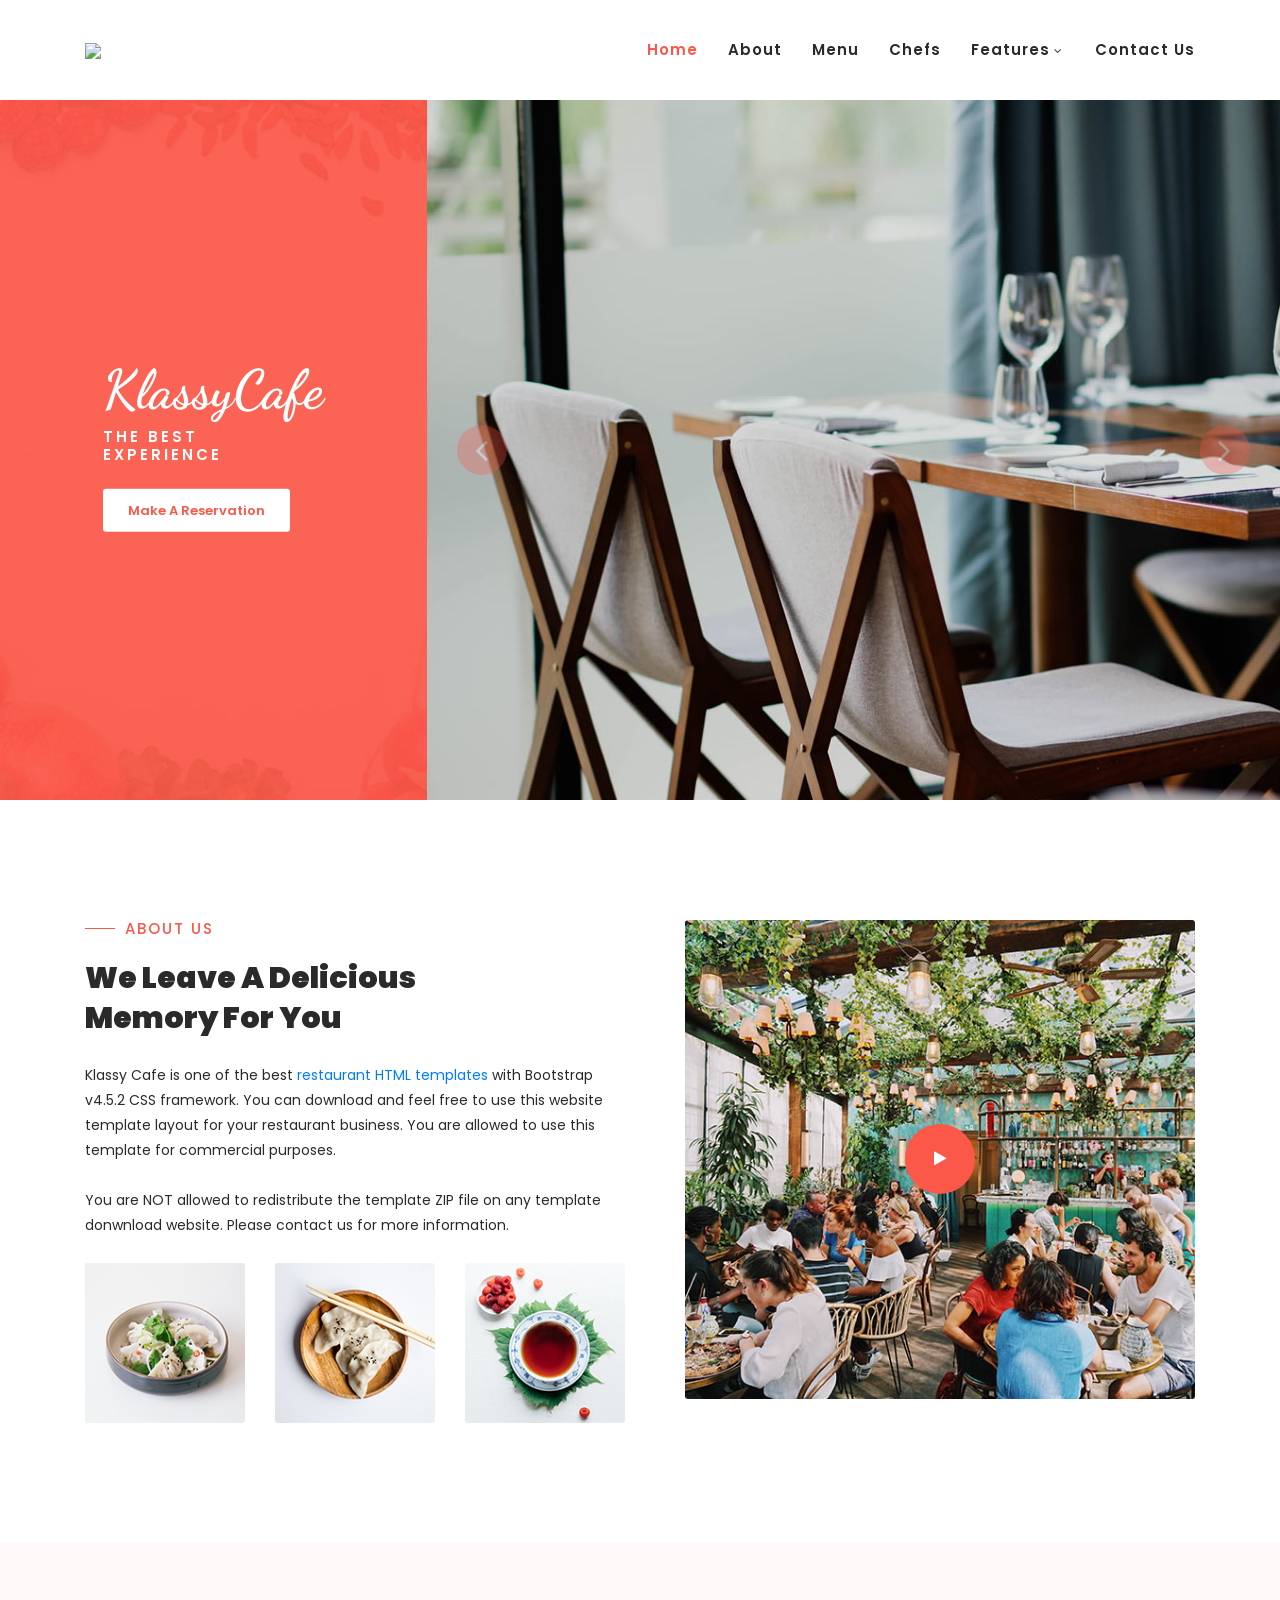
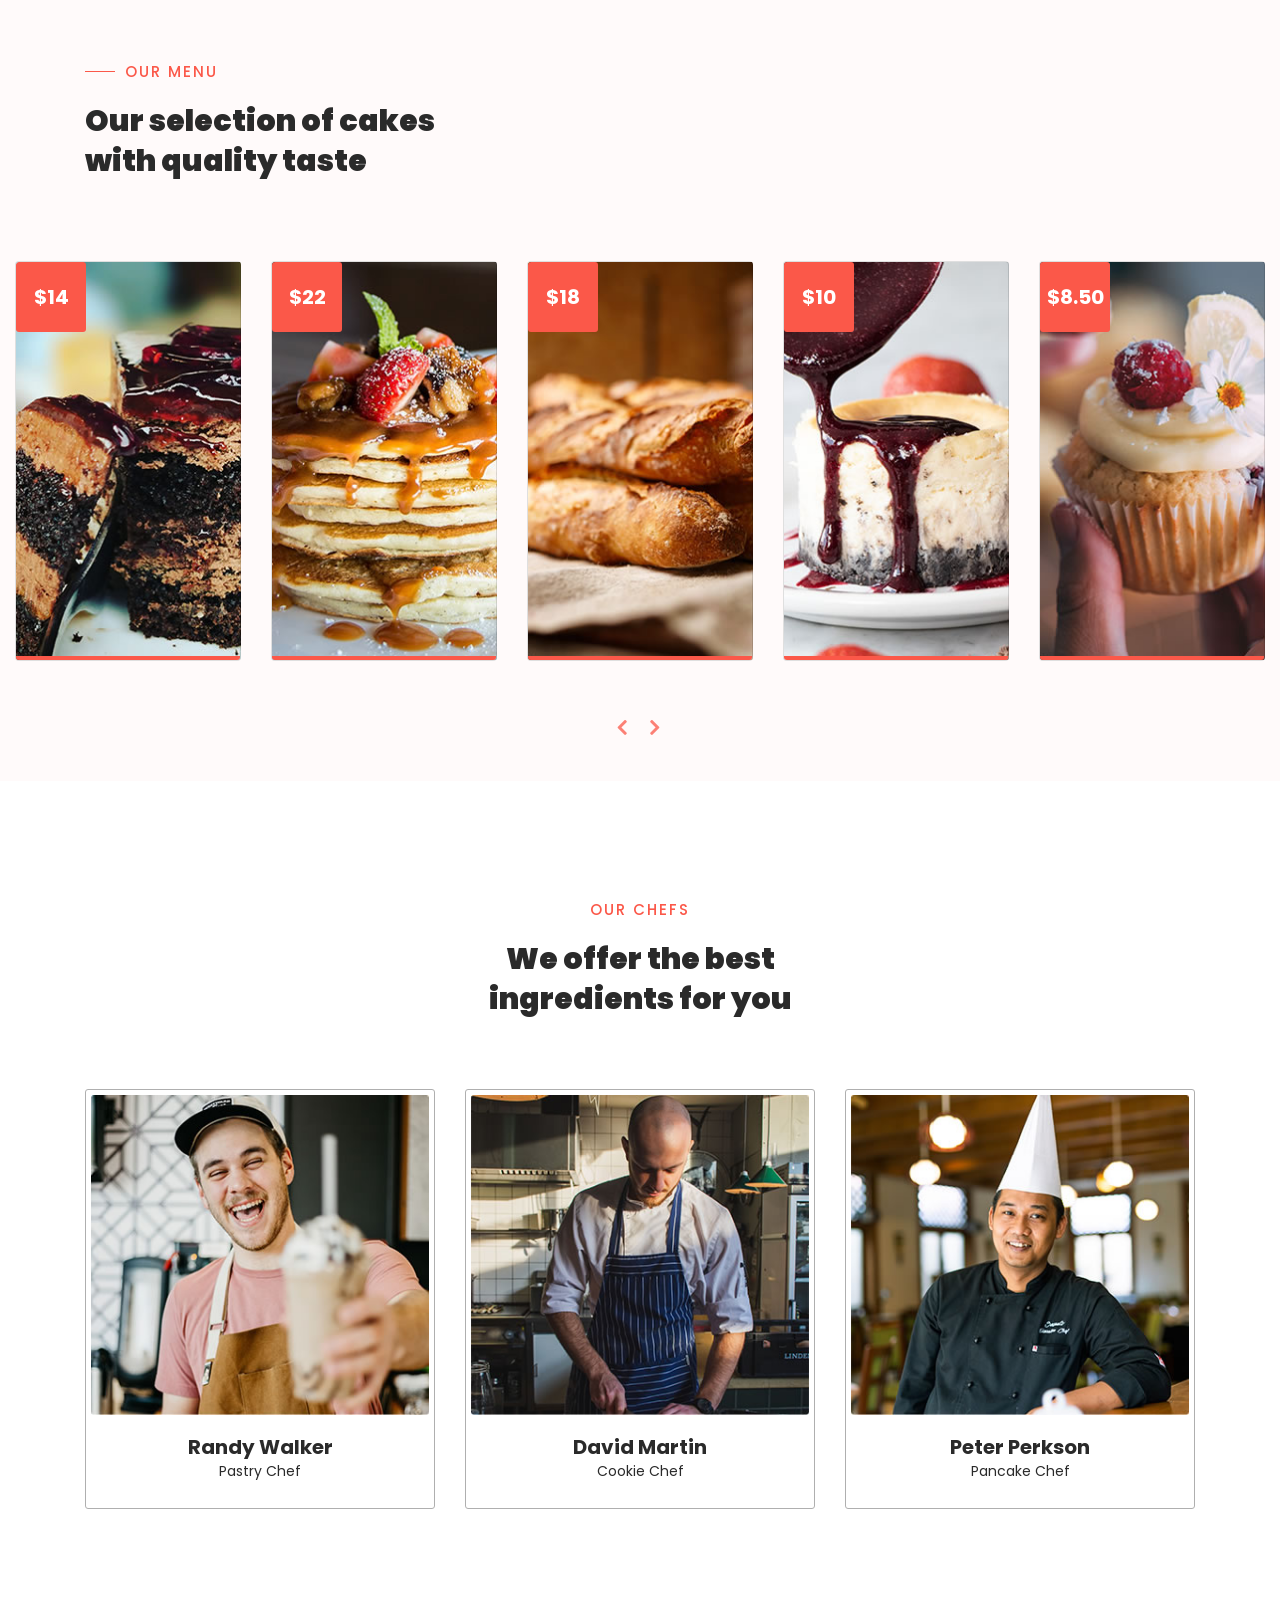
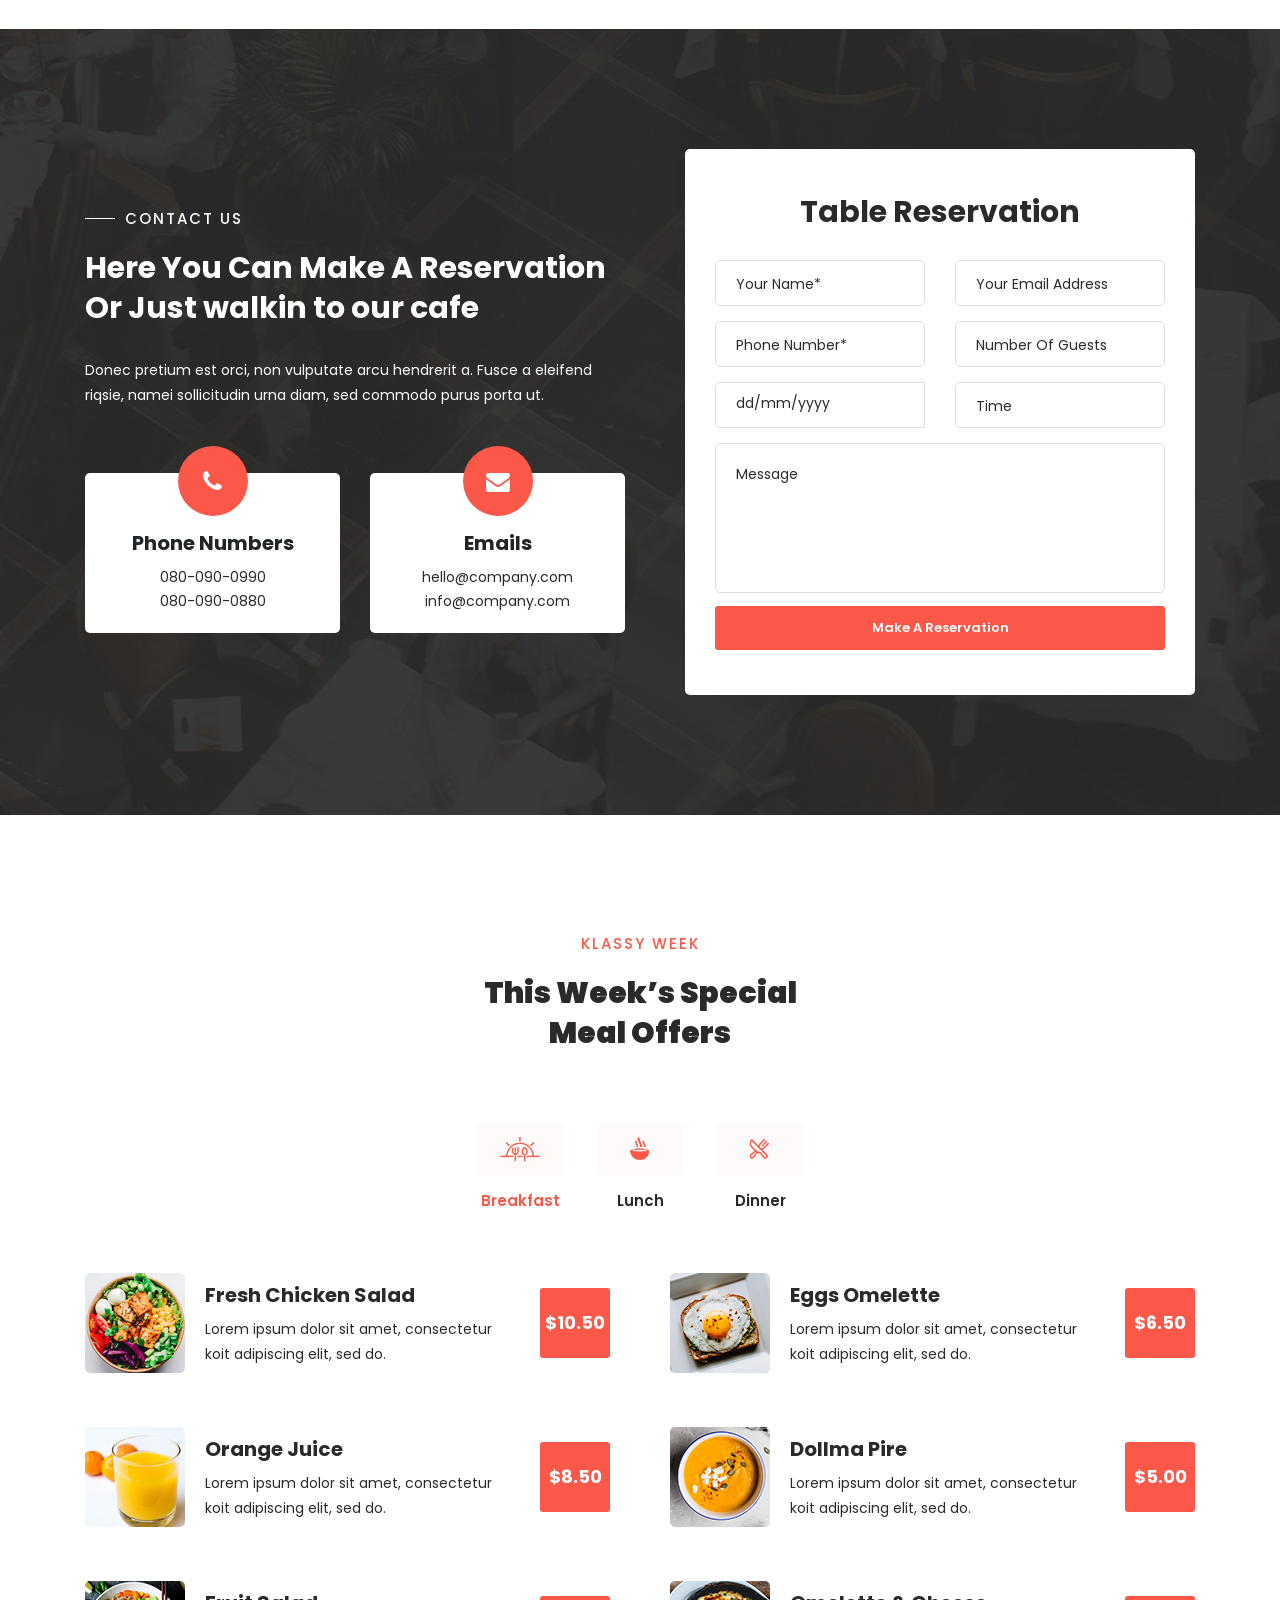
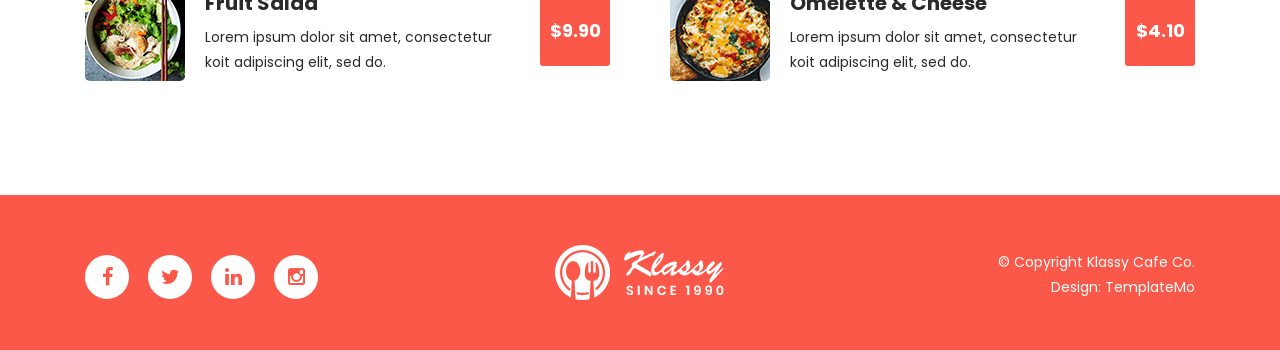
==== commit 83b84fbd: "logo" ====
--- a/programmer/templatemo_558_klassy_cafe/index.html
+++ b/programmer/templatemo_558_klassy_cafe/index.html
@@ -52,7 +52,7 @@
                     <nav class="main-nav">
                         <!-- ***** Logo Start ***** -->
                         <a href="index.html" class="logo">
-                            <img src="assets/images/klassy-logo.png" align="klassy cafe html template">
+                            <img src="assets/images/logo.png" align="klassy cafe html template">
                         </a>
                         <!-- ***** Logo End ***** -->
                         <!-- ***** Menu Start ***** -->
